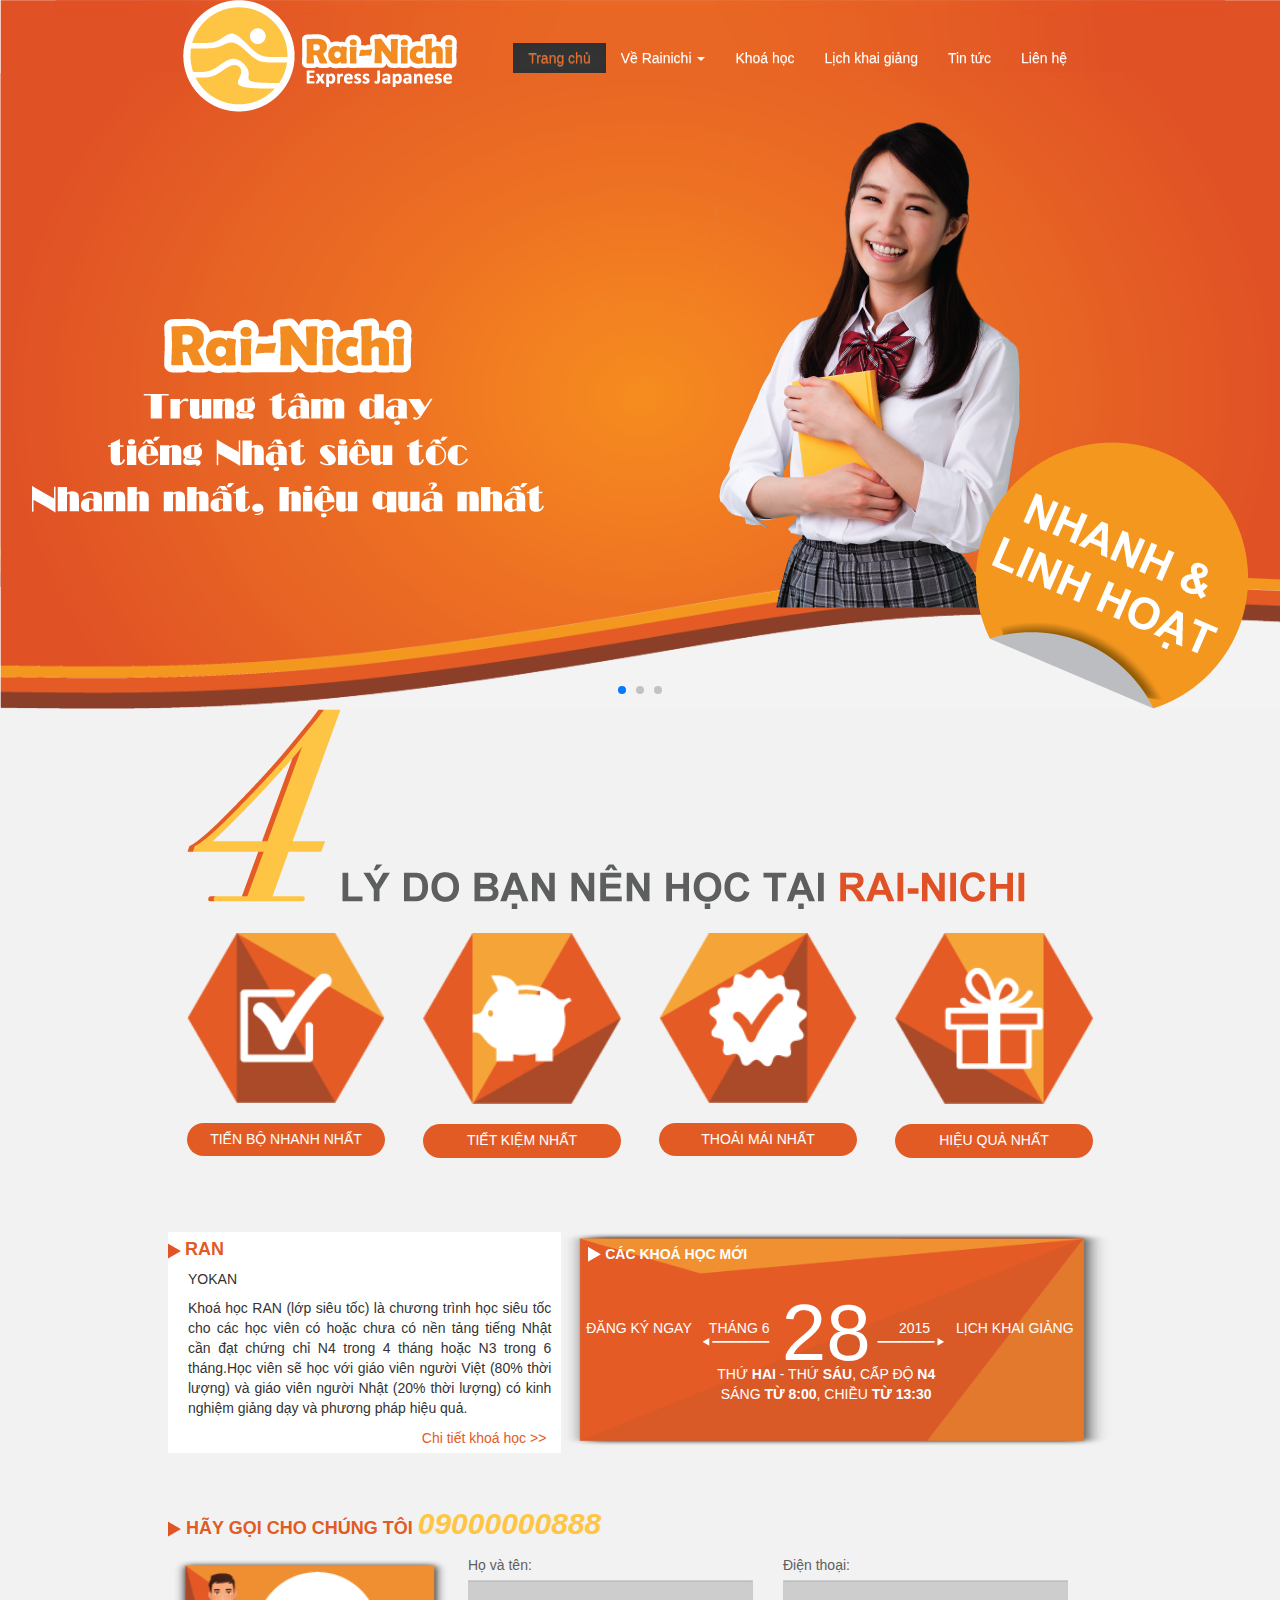
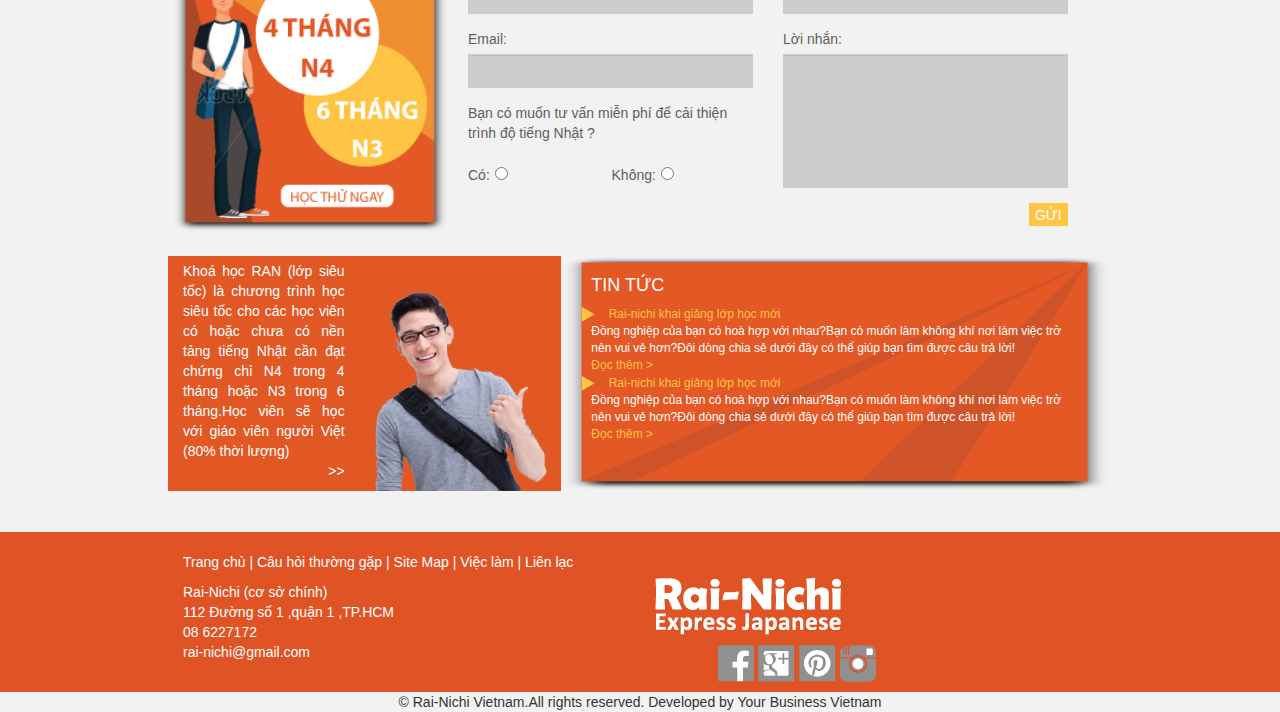
==== index.html @ b2fb8ae1 "Hoàn thiện dự án" ====
<!doctype html>
<!--[if lt IE 7]>
<html class="no-js lt-ie9 lt-ie8 lt-ie7" lang=""> <![endif]-->
<!--[if IE 7]>
<html class="no-js lt-ie9 lt-ie8" lang=""> <![endif]-->
<!--[if IE 8]>
<html class="no-js lt-ie9" lang=""> <![endif]-->
<!--[if gt IE 8]><!-->
<html class="no-js" lang=""> <!--<![endif]-->
<head>
    <meta charset="utf-8">
    <meta http-equiv="X-UA-Compatible" content="IE=edge,chrome=1">
    <title></title>
    <meta name="description" content="">
    <meta name="viewport" content="width=device-width, initial-scale=1">
    <link rel="apple-touch-icon" href="apple-touch-icon.png">

    <link rel="stylesheet" href="css/bootstrap.min.css">
    <link rel="stylesheet" href="css/bootstrap-theme.min.css">
    <link rel="stylesheet" href="css/swiper.min.css">
    <link rel="stylesheet" href="css/main.css">

    <script src="js/vendor/modernizr-2.8.3-respond-1.4.2.min.js"></script>
</head>
<body>
<!--[if lt IE 8]>
<p class="browserupgrade">You are using an <strong>outdated</strong> browser. Please <a href="http://browsehappy.com/">upgrade
    your browser</a> to improve your experience.</p>
<![endif]-->
<div class="container nav-container">
<nav class="navbar navbar-default">
    <div class="container-fluid">
        <!-- Brand and toggle get grouped for better mobile display -->
        <div class="navbar-header">
            <button type="button" class="navbar-toggle collapsed" data-toggle="collapse"
                    data-target="#bs-example-navbar-collapse-1" aria-expanded="false">
                <span class="sr-only">Toggle navigation</span>
                <span class="icon-bar"></span>
                <span class="icon-bar"></span>
                <span class="icon-bar"></span>
            </button>
            <a class="navbar-brand" href="#"><img class="img-responsive" src="img/logo.png"></a>
        </div>

        <!-- Collect the nav links, forms, and other content for toggling -->
        <div class="collapse navbar-collapse" id="bs-example-navbar-collapse-1">
            <ul class="nav navbar-nav navbar-right">
                <li class="active"><a href="#">Trang chủ <span class="sr-only">(current)</span></a></li>
                <li class="dropdown">
                    <a href="#" class="dropdown-toggle" data-toggle="dropdown" role="button" aria-haspopup="true"
                       aria-expanded="false">Về Rainichi <span class="caret"></span></a>
                    <ul class="dropdown-menu">
                        <li><a href="#">Câu chuyện về Rai-nichi</a></li>
                        <li><a href="#">Vì sao nên học tại Rai-nichi</a></li>
                        <li><a href="#">Sứ mệnh</a></li>
                        <li><a href="#">Giáo viên</a></li>
                        <li><a href="#">Nhận xét của học viên</a></li>
                    </ul>
                </li>
                <li><a href="#">Khoá học</a></li>
                <li><a href="#">Lịch khai giảng</a></li>
                <li><a href="#">Tin tức</a></li>
                <li><a href="#">Liên hệ</a></li>
            </ul>
        </div>
        <!-- /.navbar-collapse -->
    </div>
    <!-- /.container-fluid -->
</nav>
</div>
<!-- Main jumbotron for a primary marketing message or call to action -->
<div class="slides">
    <div class="slide-wrapper swiper-wrapper">
        <div class="swiper-slide">
            <img class="img-responsive" src="img/slide-01.png">
        </div>
        <div class="swiper-slide">
            <img class="img-responsive" src="img/slide-01.png">
        </div>
        <div class="swiper-slide">
            <img class="img-responsive" src="img/slide-01.png">
        </div>
    </div>
    <!-- Add Pagination -->
    <div class="swiper-pagination"></div>
</div>
<div id="background">
<div class="container">
    <!-- Example row of columns -->
    <div class="row reason">
        <img class="img-responsive" src="img/4-top.png">
    </div>

    <div class="row reason-list">
        <div class="col-xs-6 col-md-3 reason-item">
            <a href="#" class="thumbnail">
                <img class="img-responsive" src="img/4-1.png" data-holder-rendered="true" style="width: 100%; display: block;">

                <div class="caption">
                    <h5>TIẾN BỘ NHANH NHẤT</h5>
                </div>
            </a>
        </div>
        <div class="col-xs-6 col-md-3 reason-item">
            <a href="#" class="thumbnail">
                <img class="img-responsive" src="img/4-2.png" data-holder-rendered="true" style="width: 100%; display: block;">

                <div class="caption">
                    <h5>TIẾT KIỆM NHẤT</h5>
                </div>
            </a>
        </div>
        <div class="col-xs-6 col-md-3 reason-item">
            <a href="#" class="thumbnail">
                <img class="img-responsive" src="img/4-3.png" data-holder-rendered="true" style="width: 100%; display: block;">

                <div class="caption">
                    <h5>THOẢI MÁI NHẤT</h5>
                </div>
            </a>
        </div>
        <div class="col-xs-6 col-md-3 reason-item">
            <a href="#" class="thumbnail">
                <img class="img-responsive" src="img/4-4.png" data-holder-rendered="true" style="width: 100%; display: block;">

                <div class="caption">
                    <h5>HIỆU QUẢ NHẤT</h5>
                </div>
            </a>
        </div>
    </div>

    <div class="row introduce-area">
      <div class="col-md-5 introduce">
          <div>
              <div class="intro-head">
                  <img src="img/mui-ten-cam.png">
                  <span class="intro-head-title">RAN</span>
              </div>
              <div class="intro-body">
                  <h5>YOKAN</h5>
                  <p>Khoá học RAN (lớp siêu tốc) là chương trình học siêu tốc cho các học viên có hoặc chưa có nền tảng tiếng Nhật cần đạt chứng chỉ N4 trong 4 tháng hoặc N3 trong 6 tháng.Học viên sẽ học với giáo viên người Việt (80% thời lượng) và giáo viên người Nhật (20% thời lượng) có kinh nghiệm giảng dạy và phương pháp hiệu quả.</p>
              </div>
              <div class="intro-foot">
                  <a href="#" >Chi tiết khoá học >></a>
              </div>
          </div>
      </div>
      <div class="col-md-7 course">
          <div class="course-title">
              <img src="img/mui-ten.png">
              <span>CÁC KHOÁ HỌC MỚI</span>
          </div>
          <div class="day">
              <span>28</span>
              <div class="description">
                  Thứ <strong>hai</strong> - Thứ <strong>sáu</strong>, cấp độ <strong>N4</strong><br>
                  Sáng <strong>từ 8:00</strong>, chiều <strong>từ 13:30</strong>
              </div>
          </div>
          <div class="info-course clearfix">
              <div class="item-course big-item"><a href="#">Đăng ký ngay</a></div>
              <div class="item-course">
                  <a href="#"><span>Tháng 6</span></a>
                  <img class="img-responsive" src="img/left-arrow.png" alt="left">
              </div>
              <div class="item-course other-side big-item"><a href="#">Lịch khai giảng</a></div>
              <div class="item-course other-side">
                  <a href="#"><span>2015</span></a>
                  <img class="img-responsive" src="img/right-arrow.png" alt="right">
              </div>
          </div>
      </div>
    </div>

    <div class="row title">
        <div class="common-title">
            <img src="img/mui-ten-cam.png">
            <span class="intro-head-title">HÃY GỌI CHO CHÚNG TÔI</span>
            <span class="telephone-num">09000000888</span>
        </div>
    </div>

    <div class="row contact">
        <div class="col-xs-6 col-md-4 contact-item">
            <a href="#" class="thumbnail">
                <img class="img-responsive" src="img/hoc-thu.png" data-holder-rendered="true" style="width: 100%; display: block;">
            </a>
        </div>
        <form>
          <div class="col-xs-6 col-md-4 contact-item">
            <div class="form-group">
              <label for="exampleInputEmail1">Họ và tên:</label>
              <input type="text" class="form-control" id="exampleInputEmail1" >
            </div>
            <div class="form-group">
              <label for="exampleInputEmail1">Email:</label>
              <input type="text" class="form-control" id="exampleInputEmail1" >
            </div>
            <div class="form-group">
              <label for="exampleInputEmail1">Bạn có muốn tư vấn miễn phí để cải thiện trình độ tiếng Nhật ?</label>
              <label class="radio-label">
                <span>Có:</span><input type="radio" name="inlineRadioOptions" id="inlineRadio1" value="option1">
              </label>
              <label class="radio-label">
                <span>Không:</span><input type="radio" name="inlineRadioOptions" id="inlineRadio2" value="option2">
              </label>
            </div>
          </div>
          <div class="col-xs-6 col-md-4 contact-item">
              <div class="form-group">
                <label for="exampleInputEmail1">Điện thoại:</label>
                <input type="text" class="form-control" id="exampleInputEmail1" >
              </div>
              <div class="form-group">
                <label for="exampleInputEmail1">Lời nhắn:</label>
                <textarea class="form-control" cols="6" rows="6" id="exampleInputEmail1" > </textarea>
              </div>
              <div class="submit-btn">
                  <button type="button">GỬI</button>
              </div>
          </div>
      </form>
    </div>

    <div class="row introduce-2-area">
      <div class="col-md-5 introduce-2">
          <div class="col-md-6">
              <p>Khoá học RAN (lớp siêu tốc) là chương trình học siêu tốc cho các học viên có hoặc chưa có nền tảng tiếng Nhật cần đạt chứng chỉ N4 trong 4 tháng hoặc N3 trong 6 tháng.Học viên sẽ học với giáo viên người Việt (80% thời lượng)</p>
              <p style="text-align:right;">>></p>
          </div>

            <div class="col-md-6">
                <img src="img/the-man.png">
            </div>
      </div>
      <div class="col-md-7 information">
          <h5 class="information-head">TIN TỨC</h5>
          <div class="information-item">
              <div class="information-item-header">
                  <img src="img/mui-ten-vang.png">
                  <span>Rai-nichi khai giảng lớp học mới</span>
              </div>
              <div class="information-item-body">
                  <span>Đồng nghiệp của bạn có hoà hợp với nhau?Bạn có muốn làm không khí nơi làm việc trở nên vui vẻ hơn?Đôi dòng chia sẻ dưới đây có thể giúp bạn tìm được câu trả lời!</span>
              </div>
              <div class="information-item-footer">
                  <a><span>Đọc thêm ></span></a>
              </div>
          </div>
          <div class="information-item">
              <div class="information-item-header">
                  <img src="img/mui-ten-vang.png">
                  <span>Rai-nichi khai giảng lớp học mới</span>
              </div>
              <div class="information-item-body">
                  <span>Đồng nghiệp của bạn có hoà hợp với nhau?Bạn có muốn làm không khí nơi làm việc trở nên vui vẻ hơn?Đôi dòng chia sẻ dưới đây có thể giúp bạn tìm được câu trả lời!</span>
              </div>
              <div class="information-item-footer">
                  <a><span>Đọc thêm ></span></a>
              </div>
          </div>
      </div>
    </div>


    <hr>
</div>


    <footer>
      <div class="footer-area clearfix">
        <div class="container">
          <div class="row">
            <div class="col-md-6 link-map">
                <ul>
                    <li><a href="#">Trang chủ</a></li> |
                    <li><a href="#">Câu hỏi thường gặp</a></li> |
                    <li><a href="#">Site Map</a></li> |
                    <li><a href="#">Việc làm</a></li> |
                    <li><a href="#">Liên lạc</a></li>
                </ul>
                <p> Rai-Nichi (cơ sở chính)</p>
                  <p>112 Đường số 1 ,quận 1 ,TP.HCM</p>
                    <p>08 6227172</p>
                      <p>rai-nichi@gmail.com</p>
            </div>

              <div class="col-md-6 logo">
                  <img class="img-responsive" src="img/footer-logo.png">
                  <ul>
                    <li><a href="#"><img src="img/sns-1.png"></a></li>
                    <li><a href="#"><img src="img/sns-2.png"></a></li>
                    <li><a href="#"><img src="img/sns-3.png"></a></li>
                    <li><a href="#"><img src="img/sns-4.png"></a></li>
                </ul>
              </div>
          </div>
      </div>
    </div>
        <p class="copyright">&copy; Rai-Nichi Vietnam.All rights reserved. Developed by Your Business Vietnam</p>
    </footer>
</div>
<!-- /container -->
<script src="//ajax.googleapis.com/ajax/libs/jquery/1.11.2/jquery.min.js"></script>
<script>window.jQuery || document.write('<script src="js/vendor/jquery-1.11.2.min.js"><\/script>')</script>

<script src="js/vendor/bootstrap.min.js"></script>
<script src="js/vendor/swiper.jquery.min.js"></script>

<script src="js/main.js"></script>
</body>
</html>
---- css/main.css ----
/* ==========================================================================
   Author's custom styles
   ========================================================================== */

body {
    background: url('../img/bg.png') no-repeat;
    padding-top: 0;
    min-height: 800px;
    background-size: 100%;
}

body .navbar {
    width: 100%;
    margin: 0 auto;
    margin-top: 0;
    background: none;
    height: 55px;
}

#background {
    background-color: #f2f2f2;
}

.navbar-nav > li > a {
    padding-top: 5px;
    padding-bottom: 5px;
    color: #ffffff;
}

.navbar-nav > li > a:hover {
    background-color: #353434;
}

.navbar-nav > li > a:active, .navbar-nav > li > a:focus {
    color: #e76624 !important;;
    background-color: #353434 !important;
}

/*.navbar-brand>img {
    width: 60%;
    margin-left: 35%;
}*/
.navbar > .container-fluid .navbar-brand {
    padding: 0;
}

.navbar-nav {
    margin-top: 5%;
}

.slide {
    margin-bottom: 60px;
    margin-top: -30px;
}

.slide img {
    width: 76%;
    margin-left: 12%;
}

.navbar-nav > li > .dropdown-menu {
    background-color: #353434;
}

.navbar-nav > li > .dropdown-menu li a {
    color: #ea6c24;
}

.navbar-nav > li > .dropdown-menu li a:hover, .navbar-nav > li > .dropdown-menu li a:focus {
    color: #f1f0f0 !important;
    background: #353434 !important;
}

.container {
    padding-left: 10%;
    padding-right: 10%;
}

.container .row.reason {
    margin-bottom: 20px;
}

.container .row.reason img {
    /*width: 96%;*/
    margin-left: 2%;
}

.container .row.reason-list, .row.introduce-area {
    margin-bottom: 50px;
}

.container .row.introduce-2-area .information {
    padding-left: 20px;
    padding-right: 30px;
    font-size: 12px;
}

.container .row.introduce-2-area .information h5 {
    padding-left: 10px;
    color: #ffffff;
    font-size: 18px;
    padding-top: 10px;
}

.container .row.introduce-2-area .information .information-item-header span {
    color: #ffc543;
    padding-left: 10px;
}

.container .row.introduce-2-area .information .information-item-body {
    padding-left: 10px;
}

.container .row.introduce-2-area .information .information-item-footer {
    padding-left: 10px;
}

.container .row.introduce-2-area .information .information-item-body span {
    color: #ffffff;
}

.container .row.introduce-2-area .information .information-item-footer span {
    color: #ffc543;
}

.container .row.reason-list .reason-item a {
    background-color: transparent;
    border: none;
    box-shadow: none;
}

.container .row.reason-list .reason-item a .caption {
    background-color: #e25b25;
    color: #ffffff;
    -webkit-border-radius: 120px;
    -moz-border-radius: 120px;
    border-radius: 120px;
    margin-top: 20px;
    /*padding: 7px;*/
    text-align: center;
}

.container .row.reason-list .reason-item a .caption h5 {
    margin: 0;
}

.container .row .introduce {
    background-color: #ffffff;
    padding: 5px 10px 5px 0;
}

.container .row .introduce-2 {
    background-color: #e15825;
    padding: 5px 10px 0 0;
    color: #ffffff;
    padding-top: 5px;
}

.container .row .introduce-2 img {
    padding-top: 31px;
}

.container .row .introduce-2 p:first-child {
    text-align: justify;
    margin-bottom: 0;
}

.container .row .introduce .intro-head {
    color: #e25b25;
    font-weight: bold;
}

.container .row .introduce .intro-head .intro-head-title {
    padding-top: 2px;
    font-size: 18px;
}

.container .row .introduce .intro-body {
    text-align: justify;
    padding-left: 20px;
}

.container .row .introduce .intro-foot {
    text-align: right;
    padding-right: 5px;
}

.container .row .introduce .intro-foot a {
    color: #e25b25;
}

.container .row .course {
    background: url('../img/new-course-bg.png');
    background-size: 100% 100%;
    min-height: 215px;
    position: relative;
}

.container .row .course .course-title {
    padding: 12px;
    color: #ffffff;
    font-weight: bold;
}

.container .row .information {
    background: url('../img/info-bg.png') no-repeat;
    background-size: 100% 100%;
    min-height: 235px;
    position: relative;
}

.container .row .course .day {
    font-size: 80px;
    position: relative;
    margin: 0 auto;
    left: 48%;
    /* top: 70%; */
    color: #ffffff;
    transform: translate(-50%, 0%);
    text-align: center;
    /* margin-bottom: 20px; */
}

.container .row .course .day .description {
    font-size: 14px;
    text-transform: uppercase;
    position: absolute;
    bottom: -12%;
    text-align: center;
    width: 100%;
}

.container .row .course .info-course {
    font-size: 14px;
    text-transform: uppercase;
    color: #fff;
    /* padding: 0 15px; */
    position: absolute;
    top: 40%;
    width: 91%;
}

.container .row .course .info-course a {
    color: #fff;
    font-size: 14px;
}

.container .row .course .info-course .item-course {
    display: block;
    float: left;
    width: 15%;
    text-align: center;
}

.container .row .course .info-course .item-course.other-side {
    float: right;
}

.container .row .course .info-course .item-course.big-item {
    width: 25%;
}

.container .row .course .info-course .item-course img {
    vertical-align: top;
}

.container .row .common-title {
    color: #e25b25;
    font-weight: bold;
    margin-bottom: 10px;
    font-size: 18px;
}

.container .row .common-title .telephone-num {
    font-size: 30px;
    color: #ffc543;
    font-style: italic;
}

.container .row.title {
    margin-top: 20px;
}

.container .row.contact .contact-item a {
    background-color: transparent;
    border: none;
    box-shadow: none;
}

.container .row.contact .contact-item:first-child {
    padding-left: 0;
    width: 300px;
}

.container .row.contact .contact-item label {
    color: #5e5e5e;
    font-weight: normal;
}

.container .row.contact .contact-item textarea {
    resize: none;
}

.container .row.contact .contact-item textarea, input[type="text"] {
    background-color: #cecdcd;
    border-radius: 0;
}

.container .row.contact .contact-item .radio-label {
    width: 49%;
    margin-top: 15px;
    text-align: justify;
}

.container .row.contact .contact-item .radio-label input[type="radio"] {
    margin-left: 5px;
}

.container .row.contact .contact-item .submit-btn button {
    background-color: #ffc543;
    color: #ffffff;
    border: none;
    height: 23px;
}

.container .row.contact .contact-item .submit-btn {
    text-align: right;
}

footer .container .row .logo {
    text-align: right;
    padding-top: 45px;
}

footer .container .row .logo ul {
    list-style: none;
    padding-left: 0;
    width: 50%;
    float: left;
    margin-top: 10px;
}

footer .container .row .logo ul li {
    display: inline-block;
}

footer .container .row .link-map {
    padding-top: 20px;
    color: #ffffff;
}

footer .container .row .link-map ul {
    list-style: none;
    padding-left: 0;
}

footer .container .row .link-map ul li {
    display: inline-block;
}

footer .container .row .link-map ul li a {
    color: #ffffff;
}

footer .container .row .link-map p {
    margin: 0;
}

footer .copyright {
    text-align: center;
    margin-bottom: 0;
}

footer .footer-area {
    background-color: #df5325;
    /*height: 150px;*/
}

/*nav bar*/
body .navbar.navbar-default {
    border: none;
    box-shadow: none;
    border-radius: 0;
    z-index: 100000;
}

.navbar-default .navbar-toggle .icon-bar {
    background-color: #fff;
}

.navbar-default .navbar-nav > .open > a, .navbar-default .navbar-nav > .active > a, .navbar-default .navbar-nav > li > a:hover {
    background: #343333;
    color: #E96C24;
}

.navbar-default .navbar-nav>li>a {
    color: #fff;
}

.navbar-nav > li > .dropdown-menu li a:hover, .navbar-nav > li > .dropdown-menu li a:focus {

}

.nav-container {
    background: url("../img/bg3.png") no-repeat;
    background-size: 100% 100%;
}

/*Slider*/
.slides {
    width: 100%;
    height: 100%;
    background: url("../img/bg2.png") no-repeat;
    background-size: 100% 100%;
    position: relative;
}
.swiper-slide {
    text-align: center;
    font-size: 18px;
    background: transparent;

    /* Center slide text vertically */
    display: -webkit-box;
    display: -ms-flexbox;
    display: -webkit-flex;
    display: flex;
    -webkit-box-pack: center;
    -ms-flex-pack: center;
    -webkit-justify-content: center;
    justify-content: center;
    -webkit-box-align: center;
    -ms-flex-align: center;
    -webkit-align-items: center;
    align-items: center;
}

@media (max-width: 768px) {
    .container .row .course .info-course a {
        font-size: 2vw;
    }

    .container .row .course .day {
        font-size: 13vw;
        transform: translate(-50%, -20%);
    }

    .container .row .course .day .description {
        font-size: 2vw;
    }

    .container .row .course {
        min-height: inherit;
        height: auto;
    }

    .container .row.contact .contact-item {
        width: 100% !important;
    }

    .container .row.contact .contact-item:first-child {
        padding-left: 15px;
        padding-right: 15px;
    }

    .container .row.introduce-2-area .information {
        padding-top: 2px;
        padding-bottom: 20px;
    }

    /*Footer*/
    footer .container .row .logo ul {
        float: none;
        display: block;
        width: 100%;
        text-align: center;
    }

    footer .container .row .logo img {
        text-align: center;
        margin: 0 auto;
    }

    /*Header*/
    .navbar-brand>img {
        width: 34vw;
    }

    .navbar-default .navbar-nav>li>a {
        background: #343333;
    }

    .navbar-default .navbar-nav .open .dropdown-menu>li>a {
        color: #fff;
        background: #8d8c8c;
    }

}
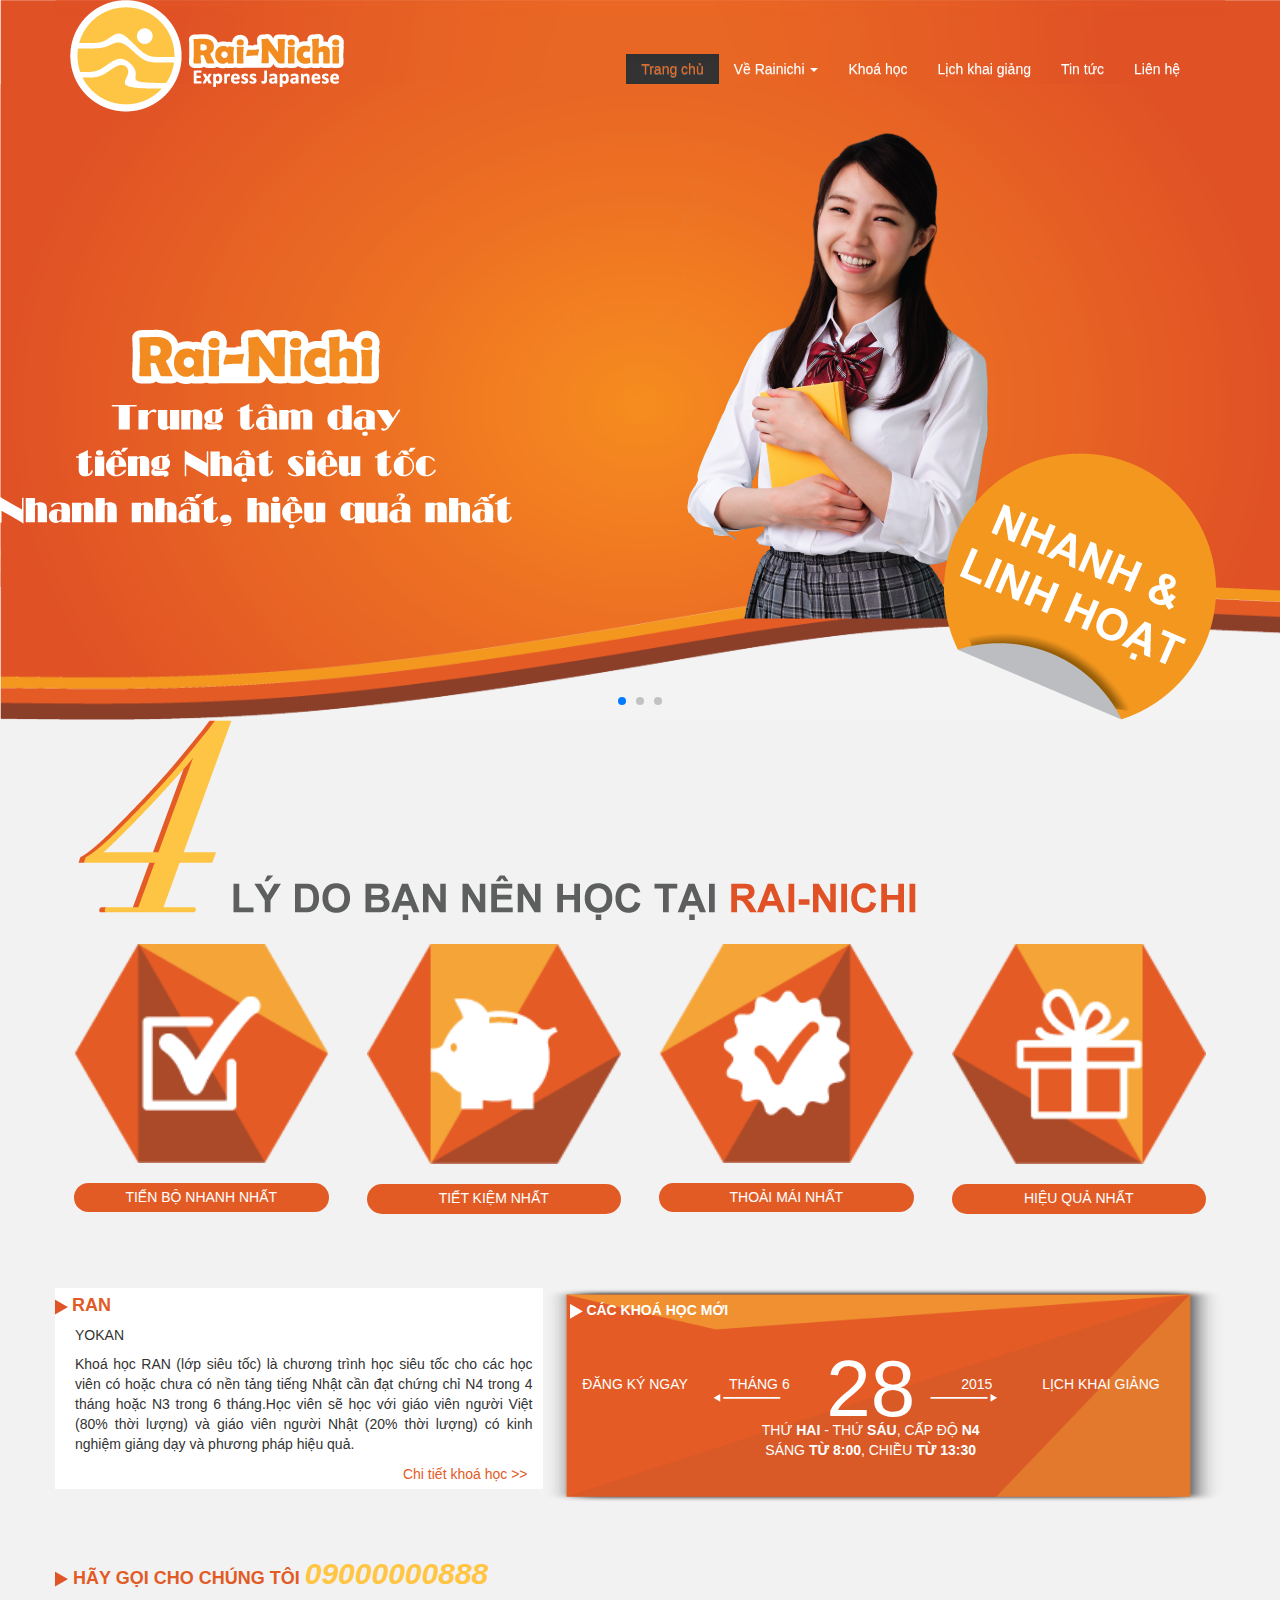
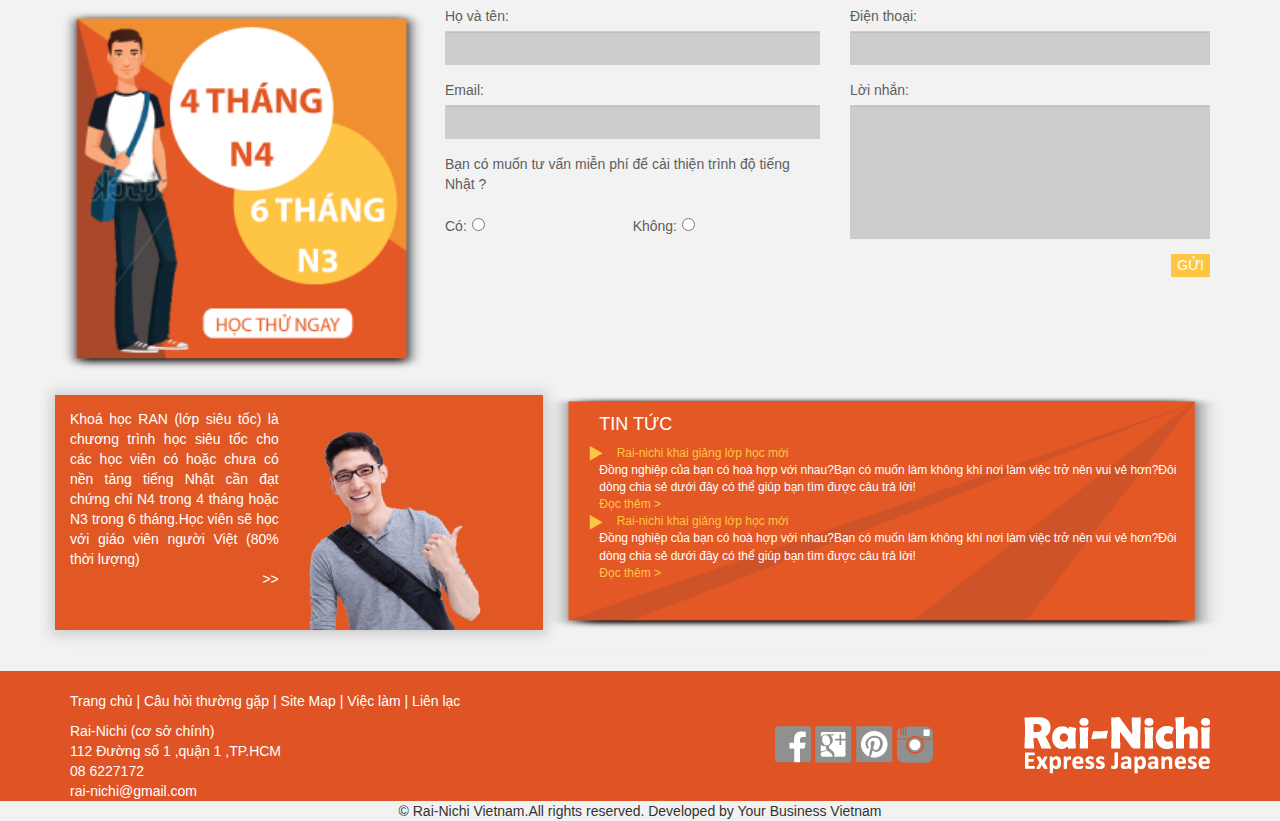
==== commit 73b6ffb6: "Chỉnh sửa 1 chút CSS để hoàn thiện hơn" ====
--- a/index.html
+++ b/index.html
@@ -225,7 +225,7 @@
 
     <div class="row introduce-2-area">
       <div class="col-md-5 introduce-2">
-          <div class="col-md-6">
+          <div class="col-md-6 introduce-content">
               <p>Khoá học RAN (lớp siêu tốc) là chương trình học siêu tốc cho các học viên có hoặc chưa có nền tảng tiếng Nhật cần đạt chứng chỉ N4 trong 4 tháng hoặc N3 trong 6 tháng.Học viên sẽ học với giáo viên người Việt (80% thời lượng)</p>
               <p style="text-align:right;">>></p>
           </div>
--- a/css/main.css
+++ b/css/main.css
@@ -72,8 +72,8 @@
 }
 
 .container {
-    padding-left: 10%;
-    padding-right: 10%;
+    /*padding-left: 10%;
+    padding-right: 10%;*/
 }
 
 .container .row.reason {
@@ -90,8 +90,7 @@
 }
 
 .container .row.introduce-2-area .information {
-    padding-left: 20px;
-    padding-right: 30px;
+    padding: 0 4%;
     font-size: 12px;
 }
 
@@ -136,7 +135,7 @@
     -moz-border-radius: 120px;
     border-radius: 120px;
     margin-top: 20px;
-    /*padding: 7px;*/
+    padding: 7px 0;
     text-align: center;
 }
 
@@ -154,6 +153,13 @@
     padding: 5px 10px 0 0;
     color: #ffffff;
     padding-top: 5px;
+    /* Webkit (Safari/Chrome) */ -webkit-box-shadow: 0px 1px 12px 4px #CCCCCC;
+    /* Mozilla Firefox */ -moz-box-shadow: 0px 1px 12px 4px #CCCCCC;
+    /* Proposed W3C Markup */ box-shadow: 0px 1px 12px 4px #CCCCCC;
+}
+
+.container .row .introduce-2 .introduce-content {
+    margin: 2% 0;
 }
 
 .container .row .introduce-2 img {
@@ -289,7 +295,7 @@
 
 .container .row.contact .contact-item:first-child {
     padding-left: 0;
-    width: 300px;
+    /*width: 300px;*/
 }
 
 .container .row.contact .contact-item label {
@@ -330,6 +336,10 @@
 footer .container .row .logo {
     text-align: right;
     padding-top: 45px;
+}
+
+footer .container .row .logo img{
+    display: inline-block;
 }
 
 footer .container .row .logo ul {
@@ -418,20 +428,6 @@
     text-align: center;
     font-size: 18px;
     background: transparent;
-
-    /* Center slide text vertically */
-    display: -webkit-box;
-    display: -ms-flexbox;
-    display: -webkit-flex;
-    display: flex;
-    -webkit-box-pack: center;
-    -ms-flex-pack: center;
-    -webkit-justify-content: center;
-    justify-content: center;
-    -webkit-box-align: center;
-    -ms-flex-align: center;
-    -webkit-align-items: center;
-    align-items: center;
 }
 
 @media (max-width: 768px) {
@@ -465,6 +461,11 @@
     .container .row.introduce-2-area .information {
         padding-top: 2px;
         padding-bottom: 20px;
+        margin-top: 30px;
+    }
+
+    .container .row.reason {
+        padding: 0 5%;
     }
 
     /*Footer*/
@@ -494,4 +495,19 @@
         background: #8d8c8c;
     }
 
-}
+    footer .container .row .logo ul {
+        width: 100%;
+        float: none;
+        display: block;
+    }
+    footer .container .row .logo {
+        margin-bottom: 45px;
+        text-align: center;
+    }
+}
+
+@media(max-width: 480px) {
+    .container .row.reason-list .reason-item a .caption h5 {
+        font-size: 11px;
+    }
+}
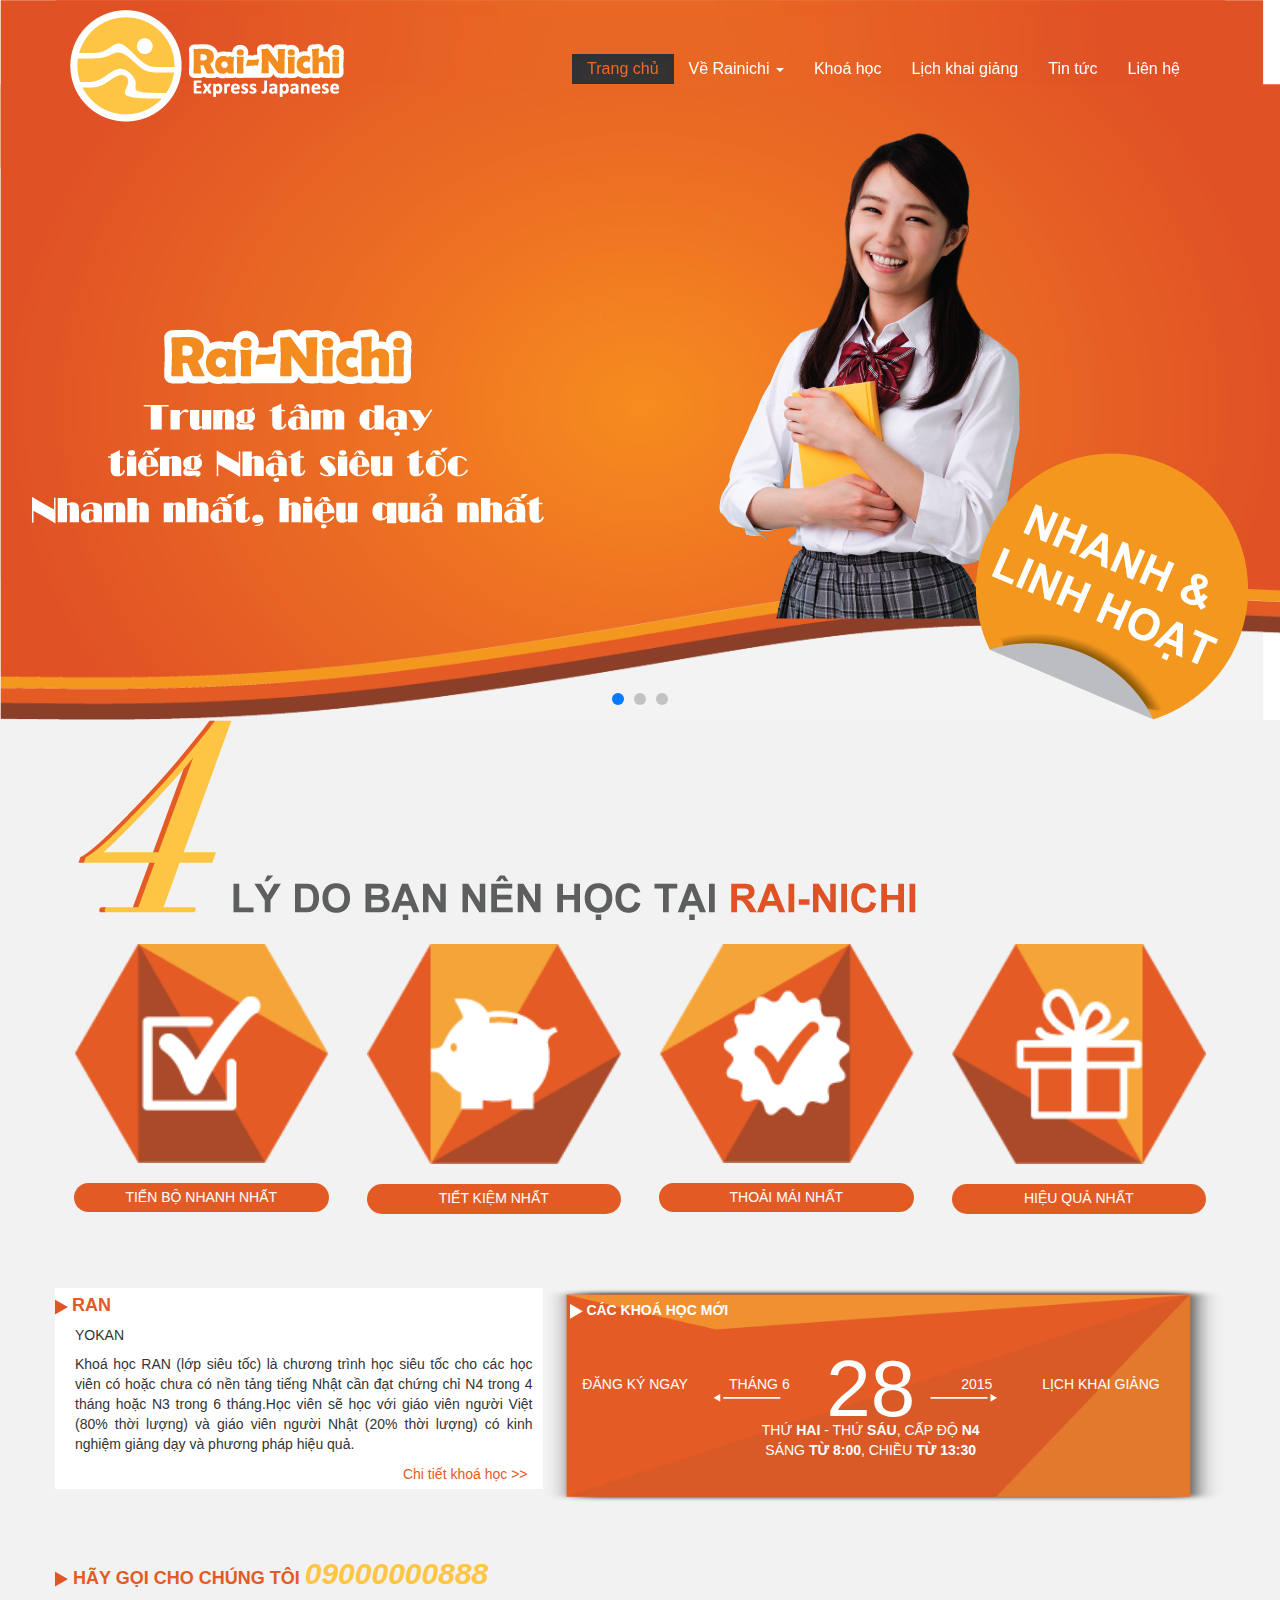
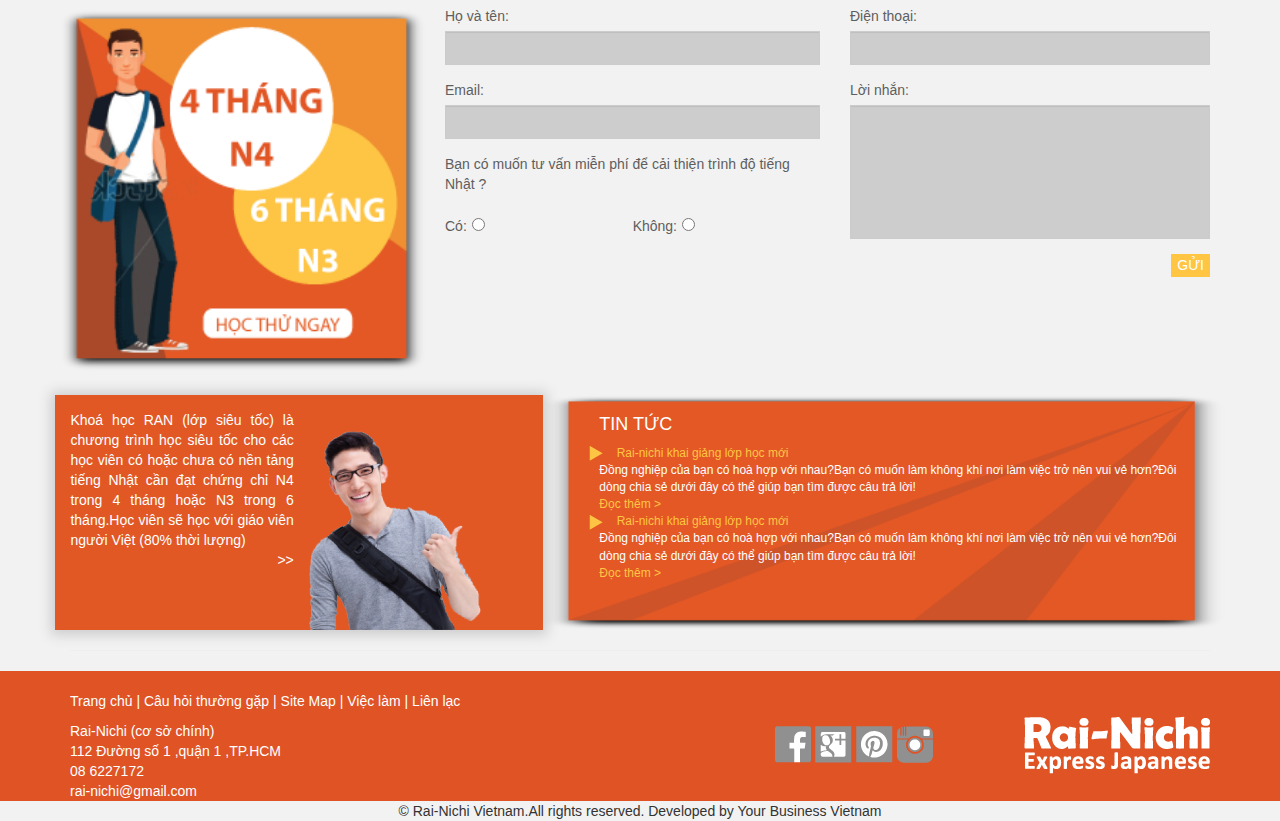
==== commit f0337be1: "Fix some bug" ====
--- a/index.html
+++ b/index.html
@@ -28,45 +28,45 @@
     your browser</a> to improve your experience.</p>
 <![endif]-->
 <div class="container nav-container">
-<nav class="navbar navbar-default">
-    <div class="container-fluid">
-        <!-- Brand and toggle get grouped for better mobile display -->
-        <div class="navbar-header">
-            <button type="button" class="navbar-toggle collapsed" data-toggle="collapse"
-                    data-target="#bs-example-navbar-collapse-1" aria-expanded="false">
-                <span class="sr-only">Toggle navigation</span>
-                <span class="icon-bar"></span>
-                <span class="icon-bar"></span>
-                <span class="icon-bar"></span>
-            </button>
-            <a class="navbar-brand" href="#"><img class="img-responsive" src="img/logo.png"></a>
-        </div>
-
-        <!-- Collect the nav links, forms, and other content for toggling -->
-        <div class="collapse navbar-collapse" id="bs-example-navbar-collapse-1">
-            <ul class="nav navbar-nav navbar-right">
-                <li class="active"><a href="#">Trang chủ <span class="sr-only">(current)</span></a></li>
-                <li class="dropdown">
-                    <a href="#" class="dropdown-toggle" data-toggle="dropdown" role="button" aria-haspopup="true"
-                       aria-expanded="false">Về Rainichi <span class="caret"></span></a>
-                    <ul class="dropdown-menu">
-                        <li><a href="#">Câu chuyện về Rai-nichi</a></li>
-                        <li><a href="#">Vì sao nên học tại Rai-nichi</a></li>
-                        <li><a href="#">Sứ mệnh</a></li>
-                        <li><a href="#">Giáo viên</a></li>
-                        <li><a href="#">Nhận xét của học viên</a></li>
-                    </ul>
-                </li>
-                <li><a href="#">Khoá học</a></li>
-                <li><a href="#">Lịch khai giảng</a></li>
-                <li><a href="#">Tin tức</a></li>
-                <li><a href="#">Liên hệ</a></li>
-            </ul>
-        </div>
-        <!-- /.navbar-collapse -->
-    </div>
-    <!-- /.container-fluid -->
-</nav>
+    <nav class="navbar navbar-default">
+        <div class="container-fluid">
+            <!-- Brand and toggle get grouped for better mobile display -->
+            <div class="navbar-header">
+                <button type="button" class="navbar-toggle collapsed" data-toggle="collapse"
+                        data-target="#bs-example-navbar-collapse-1" aria-expanded="false">
+                    <span class="sr-only">Toggle navigation</span>
+                    <span class="icon-bar"></span>
+                    <span class="icon-bar"></span>
+                    <span class="icon-bar"></span>
+                </button>
+                <a class="navbar-brand" href="#"><img class="img-responsive" src="img/logo.png"></a>
+            </div>
+
+            <!-- Collect the nav links, forms, and other content for toggling -->
+            <div class="collapse navbar-collapse" id="bs-example-navbar-collapse-1">
+                <ul class="nav navbar-nav navbar-right">
+                    <li class="active"><a href="#">Trang chủ <span class="sr-only">(current)</span></a></li>
+                    <li class="dropdown">
+                        <a href="#" class="dropdown-toggle" data-toggle="dropdown" role="button" aria-haspopup="true"
+                           aria-expanded="false">Về Rainichi <span class="caret"></span></a>
+                        <ul class="dropdown-menu">
+                            <li><a href="#">Câu chuyện về Rai-nichi</a></li>
+                            <li><a href="#">Vì sao nên học tại Rai-nichi</a></li>
+                            <li><a href="#">Sứ mệnh</a></li>
+                            <li><a href="#">Giáo viên</a></li>
+                            <li><a href="#">Nhận xét của học viên</a></li>
+                        </ul>
+                    </li>
+                    <li><a href="#">Khoá học</a></li>
+                    <li><a href="#">Lịch khai giảng</a></li>
+                    <li><a href="#">Tin tức</a></li>
+                    <li><a href="#">Liên hệ</a></li>
+                </ul>
+            </div>
+            <!-- /.navbar-collapse -->
+        </div>
+        <!-- /.container-fluid -->
+    </nav>
 </div>
 <!-- Main jumbotron for a primary marketing message or call to action -->
 <div class="slides">
@@ -85,219 +85,245 @@
     <div class="swiper-pagination"></div>
 </div>
 <div id="background">
-<div class="container">
-    <!-- Example row of columns -->
-    <div class="row reason">
-        <img class="img-responsive" src="img/4-top.png">
+    <div class="container">
+        <!-- Example row of columns -->
+        <div class="row reason">
+            <img class="img-responsive" src="img/4-top.png">
+        </div>
+
+        <div class="row reason-list">
+            <div class="col-xs-6 col-sm-3 reason-item">
+                <a href="#" class="thumbnail">
+                    <img class="img-responsive" src="img/4-1.png" data-holder-rendered="true"
+                         style="width: 100%; display: block;">
+
+                    <div class="caption">
+                        <h5>TIẾN BỘ NHANH NHẤT</h5>
+                    </div>
+                </a>
+            </div>
+            <div class="col-xs-6 col-sm-3 reason-item">
+                <a href="#" class="thumbnail">
+                    <img class="img-responsive" src="img/4-2.png" data-holder-rendered="true"
+                         style="width: 100%; display: block;">
+
+                    <div class="caption">
+                        <h5>TIẾT KIỆM NHẤT</h5>
+                    </div>
+                </a>
+            </div>
+            <div class="col-xs-6 col-sm-3 reason-item">
+                <a href="#" class="thumbnail">
+                    <img class="img-responsive" src="img/4-3.png" data-holder-rendered="true"
+                         style="width: 100%; display: block;">
+
+                    <div class="caption">
+                        <h5>THOẢI MÁI NHẤT</h5>
+                    </div>
+                </a>
+            </div>
+            <div class="col-xs-6 col-sm-3 reason-item">
+                <a href="#" class="thumbnail">
+                    <img class="img-responsive" src="img/4-4.png" data-holder-rendered="true"
+                         style="width: 100%; display: block;">
+
+                    <div class="caption">
+                        <h5>HIỆU QUẢ NHẤT</h5>
+                    </div>
+                </a>
+            </div>
+        </div>
+
+        <div class="row introduce-area">
+            <div class="col-md-5 introduce">
+                <div>
+                    <div class="intro-head">
+                        <img src="img/mui-ten-cam.png">
+                        <span class="intro-head-title">RAN</span>
+                    </div>
+                    <div class="intro-body">
+                        <h5>YOKAN</h5>
+
+                        <p>Khoá học RAN (lớp siêu tốc) là chương trình học siêu tốc cho các học viên có hoặc chưa có nền
+                            tảng tiếng Nhật cần đạt chứng chỉ N4 trong 4 tháng hoặc N3 trong 6 tháng.Học viên sẽ học với
+                            giáo viên người Việt (80% thời lượng) và giáo viên người Nhật (20% thời lượng) có kinh
+                            nghiệm giảng dạy và phương pháp hiệu quả.</p>
+                    </div>
+                    <div class="intro-foot">
+                        <a href="#">Chi tiết khoá học >></a>
+                    </div>
+                </div>
+            </div>
+            <div class="col-md-7 course">
+                <div class="course-title">
+                    <img src="img/mui-ten.png">
+                    <span>CÁC KHOÁ HỌC MỚI</span>
+                </div>
+                <div class="day">
+                    <span>28</span>
+
+                    <div class="description">
+                        Thứ <strong>hai</strong> - Thứ <strong>sáu</strong>, cấp độ <strong>N4</strong><br>
+                        Sáng <strong>từ 8:00</strong>, chiều <strong>từ 13:30</strong>
+                    </div>
+                </div>
+                <div class="info-course clearfix">
+                    <div class="item-course big-item"><a href="#">Đăng ký ngay</a></div>
+                    <div class="item-course">
+                        <a href="#"><span>Tháng 6</span></a>
+                        <img class="img-responsive" src="img/left-arrow.png" alt="left">
+                    </div>
+                    <div class="item-course other-side big-item"><a href="#">Lịch khai giảng</a></div>
+                    <div class="item-course other-side">
+                        <a href="#"><span>2015</span></a>
+                        <img class="img-responsive" src="img/right-arrow.png" alt="right">
+                    </div>
+                </div>
+            </div>
+        </div>
+
+        <div class="row title">
+            <div class="common-title">
+                <img src="img/mui-ten-cam.png">
+                <span class="intro-head-title">HÃY GỌI CHO CHÚNG TÔI</span>
+                <span class="telephone-num">09000000888</span>
+            </div>
+        </div>
+
+        <div class="row contact">
+            <div class="col-xs-6 col-md-4 contact-item">
+                <a href="#" class="thumbnail">
+                    <img class="img-responsive" src="img/hoc-thu.png" data-holder-rendered="true"
+                         style="width: 100%; display: block;">
+                </a>
+            </div>
+            <form>
+                <div class="col-xs-6 col-md-4 contact-item">
+                    <div class="form-group">
+                        <label for="exampleInputEmail1">Họ và tên:</label>
+                        <input type="text" class="form-control" id="exampleInputEmail1">
+                    </div>
+                    <div class="form-group">
+                        <label for="exampleInputEmail1">Email:</label>
+                        <input type="text" class="form-control" id="exampleInputEmail1">
+                    </div>
+                    <div class="form-group">
+                        <label for="exampleInputEmail1">Bạn có muốn tư vấn miễn phí để cải thiện trình độ tiếng Nhật
+                            ?</label>
+                        <label class="radio-label">
+                            <span>Có:</span><input type="radio" name="inlineRadioOptions" id="inlineRadio1"
+                                                   value="option1">
+                        </label>
+                        <label class="radio-label">
+                            <span>Không:</span><input type="radio" name="inlineRadioOptions" id="inlineRadio2"
+                                                      value="option2">
+                        </label>
+                    </div>
+                </div>
+                <div class="col-xs-6 col-md-4 contact-item">
+                    <div class="form-group">
+                        <label for="exampleInputEmail1">Điện thoại:</label>
+                        <input type="text" class="form-control" id="exampleInputEmail1">
+                    </div>
+                    <div class="form-group">
+                        <label for="exampleInputEmail1">Lời nhắn:</label>
+                        <textarea class="form-control" cols="6" rows="6" id="exampleInputEmail1"> </textarea>
+                    </div>
+                    <div class="submit-btn">
+                        <button type="button">GỬI</button>
+                    </div>
+                </div>
+            </form>
+        </div>
+
+        <div class="row introduce-2-area">
+            <div class="col-md-5 introduce-2">
+                <div class="row">
+                    <div class="col-sm-6 introduce-content">
+                        <p>Khoá học RAN (lớp siêu tốc) là chương trình học siêu tốc cho các học viên có hoặc chưa có nền
+                            tảng tiếng Nhật cần đạt chứng chỉ N4 trong 4 tháng hoặc N3 trong 6 tháng.Học viên sẽ học với
+                            giáo viên người Việt (80% thời lượng)</p>
+
+                        <p style="text-align:right;">>></p>
+                    </div>
+
+                    <div class="col-sm-6">
+                        <img src="img/the-man.png">
+                    </div>
+                </div>
+            </div>
+            <div class="col-md-7 information">
+                <h5 class="information-head">TIN TỨC</h5>
+
+                <div class="information-item">
+                    <div class="information-item-header">
+                        <img src="img/mui-ten-vang.png">
+                        <span>Rai-nichi khai giảng lớp học mới</span>
+                    </div>
+                    <div class="information-item-body">
+                        <span>Đồng nghiệp của bạn có hoà hợp với nhau?Bạn có muốn làm không khí nơi làm việc trở nên vui vẻ hơn?Đôi dòng chia sẻ dưới đây có thể giúp bạn tìm được câu trả lời!</span>
+                    </div>
+                    <div class="information-item-footer">
+                        <a><span>Đọc thêm ></span></a>
+                    </div>
+                </div>
+                <div class="information-item">
+                    <div class="information-item-header">
+                        <img src="img/mui-ten-vang.png">
+                        <span>Rai-nichi khai giảng lớp học mới</span>
+                    </div>
+                    <div class="information-item-body">
+                        <span>Đồng nghiệp của bạn có hoà hợp với nhau?Bạn có muốn làm không khí nơi làm việc trở nên vui vẻ hơn?Đôi dòng chia sẻ dưới đây có thể giúp bạn tìm được câu trả lời!</span>
+                    </div>
+                    <div class="information-item-footer">
+                        <a><span>Đọc thêm ></span></a>
+                    </div>
+                </div>
+            </div>
+        </div>
+
+
+        <hr>
     </div>
 
-    <div class="row reason-list">
-        <div class="col-xs-6 col-md-3 reason-item">
-            <a href="#" class="thumbnail">
-                <img class="img-responsive" src="img/4-1.png" data-holder-rendered="true" style="width: 100%; display: block;">
-
-                <div class="caption">
-                    <h5>TIẾN BỘ NHANH NHẤT</h5>
-                </div>
-            </a>
-        </div>
-        <div class="col-xs-6 col-md-3 reason-item">
-            <a href="#" class="thumbnail">
-                <img class="img-responsive" src="img/4-2.png" data-holder-rendered="true" style="width: 100%; display: block;">
-
-                <div class="caption">
-                    <h5>TIẾT KIỆM NHẤT</h5>
-                </div>
-            </a>
-        </div>
-        <div class="col-xs-6 col-md-3 reason-item">
-            <a href="#" class="thumbnail">
-                <img class="img-responsive" src="img/4-3.png" data-holder-rendered="true" style="width: 100%; display: block;">
-
-                <div class="caption">
-                    <h5>THOẢI MÁI NHẤT</h5>
-                </div>
-            </a>
-        </div>
-        <div class="col-xs-6 col-md-3 reason-item">
-            <a href="#" class="thumbnail">
-                <img class="img-responsive" src="img/4-4.png" data-holder-rendered="true" style="width: 100%; display: block;">
-
-                <div class="caption">
-                    <h5>HIỆU QUẢ NHẤT</h5>
-                </div>
-            </a>
-        </div>
-    </div>
-
-    <div class="row introduce-area">
-      <div class="col-md-5 introduce">
-          <div>
-              <div class="intro-head">
-                  <img src="img/mui-ten-cam.png">
-                  <span class="intro-head-title">RAN</span>
-              </div>
-              <div class="intro-body">
-                  <h5>YOKAN</h5>
-                  <p>Khoá học RAN (lớp siêu tốc) là chương trình học siêu tốc cho các học viên có hoặc chưa có nền tảng tiếng Nhật cần đạt chứng chỉ N4 trong 4 tháng hoặc N3 trong 6 tháng.Học viên sẽ học với giáo viên người Việt (80% thời lượng) và giáo viên người Nhật (20% thời lượng) có kinh nghiệm giảng dạy và phương pháp hiệu quả.</p>
-              </div>
-              <div class="intro-foot">
-                  <a href="#" >Chi tiết khoá học >></a>
-              </div>
-          </div>
-      </div>
-      <div class="col-md-7 course">
-          <div class="course-title">
-              <img src="img/mui-ten.png">
-              <span>CÁC KHOÁ HỌC MỚI</span>
-          </div>
-          <div class="day">
-              <span>28</span>
-              <div class="description">
-                  Thứ <strong>hai</strong> - Thứ <strong>sáu</strong>, cấp độ <strong>N4</strong><br>
-                  Sáng <strong>từ 8:00</strong>, chiều <strong>từ 13:30</strong>
-              </div>
-          </div>
-          <div class="info-course clearfix">
-              <div class="item-course big-item"><a href="#">Đăng ký ngay</a></div>
-              <div class="item-course">
-                  <a href="#"><span>Tháng 6</span></a>
-                  <img class="img-responsive" src="img/left-arrow.png" alt="left">
-              </div>
-              <div class="item-course other-side big-item"><a href="#">Lịch khai giảng</a></div>
-              <div class="item-course other-side">
-                  <a href="#"><span>2015</span></a>
-                  <img class="img-responsive" src="img/right-arrow.png" alt="right">
-              </div>
-          </div>
-      </div>
-    </div>
-
-    <div class="row title">
-        <div class="common-title">
-            <img src="img/mui-ten-cam.png">
-            <span class="intro-head-title">HÃY GỌI CHO CHÚNG TÔI</span>
-            <span class="telephone-num">09000000888</span>
-        </div>
-    </div>
-
-    <div class="row contact">
-        <div class="col-xs-6 col-md-4 contact-item">
-            <a href="#" class="thumbnail">
-                <img class="img-responsive" src="img/hoc-thu.png" data-holder-rendered="true" style="width: 100%; display: block;">
-            </a>
-        </div>
-        <form>
-          <div class="col-xs-6 col-md-4 contact-item">
-            <div class="form-group">
-              <label for="exampleInputEmail1">Họ và tên:</label>
-              <input type="text" class="form-control" id="exampleInputEmail1" >
-            </div>
-            <div class="form-group">
-              <label for="exampleInputEmail1">Email:</label>
-              <input type="text" class="form-control" id="exampleInputEmail1" >
-            </div>
-            <div class="form-group">
-              <label for="exampleInputEmail1">Bạn có muốn tư vấn miễn phí để cải thiện trình độ tiếng Nhật ?</label>
-              <label class="radio-label">
-                <span>Có:</span><input type="radio" name="inlineRadioOptions" id="inlineRadio1" value="option1">
-              </label>
-              <label class="radio-label">
-                <span>Không:</span><input type="radio" name="inlineRadioOptions" id="inlineRadio2" value="option2">
-              </label>
-            </div>
-          </div>
-          <div class="col-xs-6 col-md-4 contact-item">
-              <div class="form-group">
-                <label for="exampleInputEmail1">Điện thoại:</label>
-                <input type="text" class="form-control" id="exampleInputEmail1" >
-              </div>
-              <div class="form-group">
-                <label for="exampleInputEmail1">Lời nhắn:</label>
-                <textarea class="form-control" cols="6" rows="6" id="exampleInputEmail1" > </textarea>
-              </div>
-              <div class="submit-btn">
-                  <button type="button">GỬI</button>
-              </div>
-          </div>
-      </form>
-    </div>
-
-    <div class="row introduce-2-area">
-      <div class="col-md-5 introduce-2">
-          <div class="col-md-6 introduce-content">
-              <p>Khoá học RAN (lớp siêu tốc) là chương trình học siêu tốc cho các học viên có hoặc chưa có nền tảng tiếng Nhật cần đạt chứng chỉ N4 trong 4 tháng hoặc N3 trong 6 tháng.Học viên sẽ học với giáo viên người Việt (80% thời lượng)</p>
-              <p style="text-align:right;">>></p>
-          </div>
-
-            <div class="col-md-6">
-                <img src="img/the-man.png">
-            </div>
-      </div>
-      <div class="col-md-7 information">
-          <h5 class="information-head">TIN TỨC</h5>
-          <div class="information-item">
-              <div class="information-item-header">
-                  <img src="img/mui-ten-vang.png">
-                  <span>Rai-nichi khai giảng lớp học mới</span>
-              </div>
-              <div class="information-item-body">
-                  <span>Đồng nghiệp của bạn có hoà hợp với nhau?Bạn có muốn làm không khí nơi làm việc trở nên vui vẻ hơn?Đôi dòng chia sẻ dưới đây có thể giúp bạn tìm được câu trả lời!</span>
-              </div>
-              <div class="information-item-footer">
-                  <a><span>Đọc thêm ></span></a>
-              </div>
-          </div>
-          <div class="information-item">
-              <div class="information-item-header">
-                  <img src="img/mui-ten-vang.png">
-                  <span>Rai-nichi khai giảng lớp học mới</span>
-              </div>
-              <div class="information-item-body">
-                  <span>Đồng nghiệp của bạn có hoà hợp với nhau?Bạn có muốn làm không khí nơi làm việc trở nên vui vẻ hơn?Đôi dòng chia sẻ dưới đây có thể giúp bạn tìm được câu trả lời!</span>
-              </div>
-              <div class="information-item-footer">
-                  <a><span>Đọc thêm ></span></a>
-              </div>
-          </div>
-      </div>
-    </div>
-
-
-    <hr>
-</div>
-
 
     <footer>
-      <div class="footer-area clearfix">
-        <div class="container">
-          <div class="row">
-            <div class="col-md-6 link-map">
-                <ul>
-                    <li><a href="#">Trang chủ</a></li> |
-                    <li><a href="#">Câu hỏi thường gặp</a></li> |
-                    <li><a href="#">Site Map</a></li> |
-                    <li><a href="#">Việc làm</a></li> |
-                    <li><a href="#">Liên lạc</a></li>
-                </ul>
-                <p> Rai-Nichi (cơ sở chính)</p>
-                  <p>112 Đường số 1 ,quận 1 ,TP.HCM</p>
-                    <p>08 6227172</p>
-                      <p>rai-nichi@gmail.com</p>
-            </div>
-
-              <div class="col-md-6 logo">
-                  <img class="img-responsive" src="img/footer-logo.png">
-                  <ul>
-                    <li><a href="#"><img src="img/sns-1.png"></a></li>
-                    <li><a href="#"><img src="img/sns-2.png"></a></li>
-                    <li><a href="#"><img src="img/sns-3.png"></a></li>
-                    <li><a href="#"><img src="img/sns-4.png"></a></li>
-                </ul>
-              </div>
-          </div>
-      </div>
-    </div>
+        <div class="footer-area clearfix">
+            <div class="container">
+                <div class="row">
+                    <div class="col-md-6 link-map">
+                        <ul>
+                            <li><a href="#">Trang chủ</a></li>
+                            |
+                            <li><a href="#">Câu hỏi thường gặp</a></li>
+                            |
+                            <li><a href="#">Site Map</a></li>
+                            |
+                            <li><a href="#">Việc làm</a></li>
+                            |
+                            <li><a href="#">Liên lạc</a></li>
+                        </ul>
+                        <p> Rai-Nichi (cơ sở chính)</p>
+
+                        <p>112 Đường số 1 ,quận 1 ,TP.HCM</p>
+
+                        <p>08 6227172</p>
+
+                        <p>rai-nichi@gmail.com</p>
+                    </div>
+
+                    <div class="col-md-6 logo">
+                        <img class="img-responsive" src="img/footer-logo.png">
+                        <ul>
+                            <li><a href="#"><img src="img/sns-1.png"></a></li>
+                            <li><a href="#"><img src="img/sns-2.png"></a></li>
+                            <li><a href="#"><img src="img/sns-3.png"></a></li>
+                            <li><a href="#"><img src="img/sns-4.png"></a></li>
+                        </ul>
+                    </div>
+                </div>
+            </div>
+        </div>
         <p class="copyright">&copy; Rai-Nichi Vietnam.All rights reserved. Developed by Your Business Vietnam</p>
     </footer>
 </div>
--- a/css/main.css
+++ b/css/main.css
@@ -7,6 +7,8 @@
     padding-top: 0;
     min-height: 800px;
     background-size: 100%;
+    position: relative;
+    overflow-x: hidden;
 }
 
 body .navbar {
@@ -42,6 +44,7 @@
 }*/
 .navbar > .container-fluid .navbar-brand {
     padding: 0;
+    padding-top: 10px;
 }
 
 .navbar-nav {
@@ -160,6 +163,7 @@
 
 .container .row .introduce-2 .introduce-content {
     margin: 2% 0;
+    padding: 0 0 0 6%;
 }
 
 .container .row .introduce-2 img {
@@ -401,10 +405,13 @@
 .navbar-default .navbar-nav > .open > a, .navbar-default .navbar-nav > .active > a, .navbar-default .navbar-nav > li > a:hover {
     background: #343333;
     color: #E96C24;
+    text-shadow: none;
 }
 
 .navbar-default .navbar-nav>li>a {
     color: #fff;
+    text-shadow: none;
+    font-size: 16px;
 }
 
 .navbar-nav > li > .dropdown-menu li a:hover, .navbar-nav > li > .dropdown-menu li a:focus {
@@ -423,11 +430,30 @@
     background: url("../img/bg2.png") no-repeat;
     background-size: 100% 100%;
     position: relative;
+    overflow-x: hidden;
 }
 .swiper-slide {
     text-align: center;
     font-size: 18px;
     background: transparent;
+    /* Center slide text vertically */
+    display: -webkit-box;
+    display: -ms-flexbox;
+    display: -webkit-flex;
+    display: flex;
+    -webkit-box-pack: center;
+    -ms-flex-pack: center;
+    -webkit-justify-content: center;
+    justify-content: center;
+    -webkit-box-align: center;
+    -ms-flex-align: center;
+    -webkit-align-items: center;
+    align-items: center;
+}
+
+.swiper-pagination-bullet {
+    width: 12px;
+    height: 12px;
 }
 
 @media (max-width: 768px) {
@@ -437,6 +463,7 @@
 
     .container .row .course .day {
         font-size: 13vw;
+        /*transform: translate(0, -20%);*/
         transform: translate(-50%, -20%);
     }
 
@@ -507,7 +534,17 @@
 }
 
 @media(max-width: 480px) {
+
     .container .row.reason-list .reason-item a .caption h5 {
         font-size: 11px;
     }
-}
+    .container .row .course .day{
+        left:0;
+        height: auto;
+        padding-bottom: 10px;
+        transform: translate(0, -20%);
+    }
+    .container .row .course .day .description{
+        position: relative;
+    }
+}
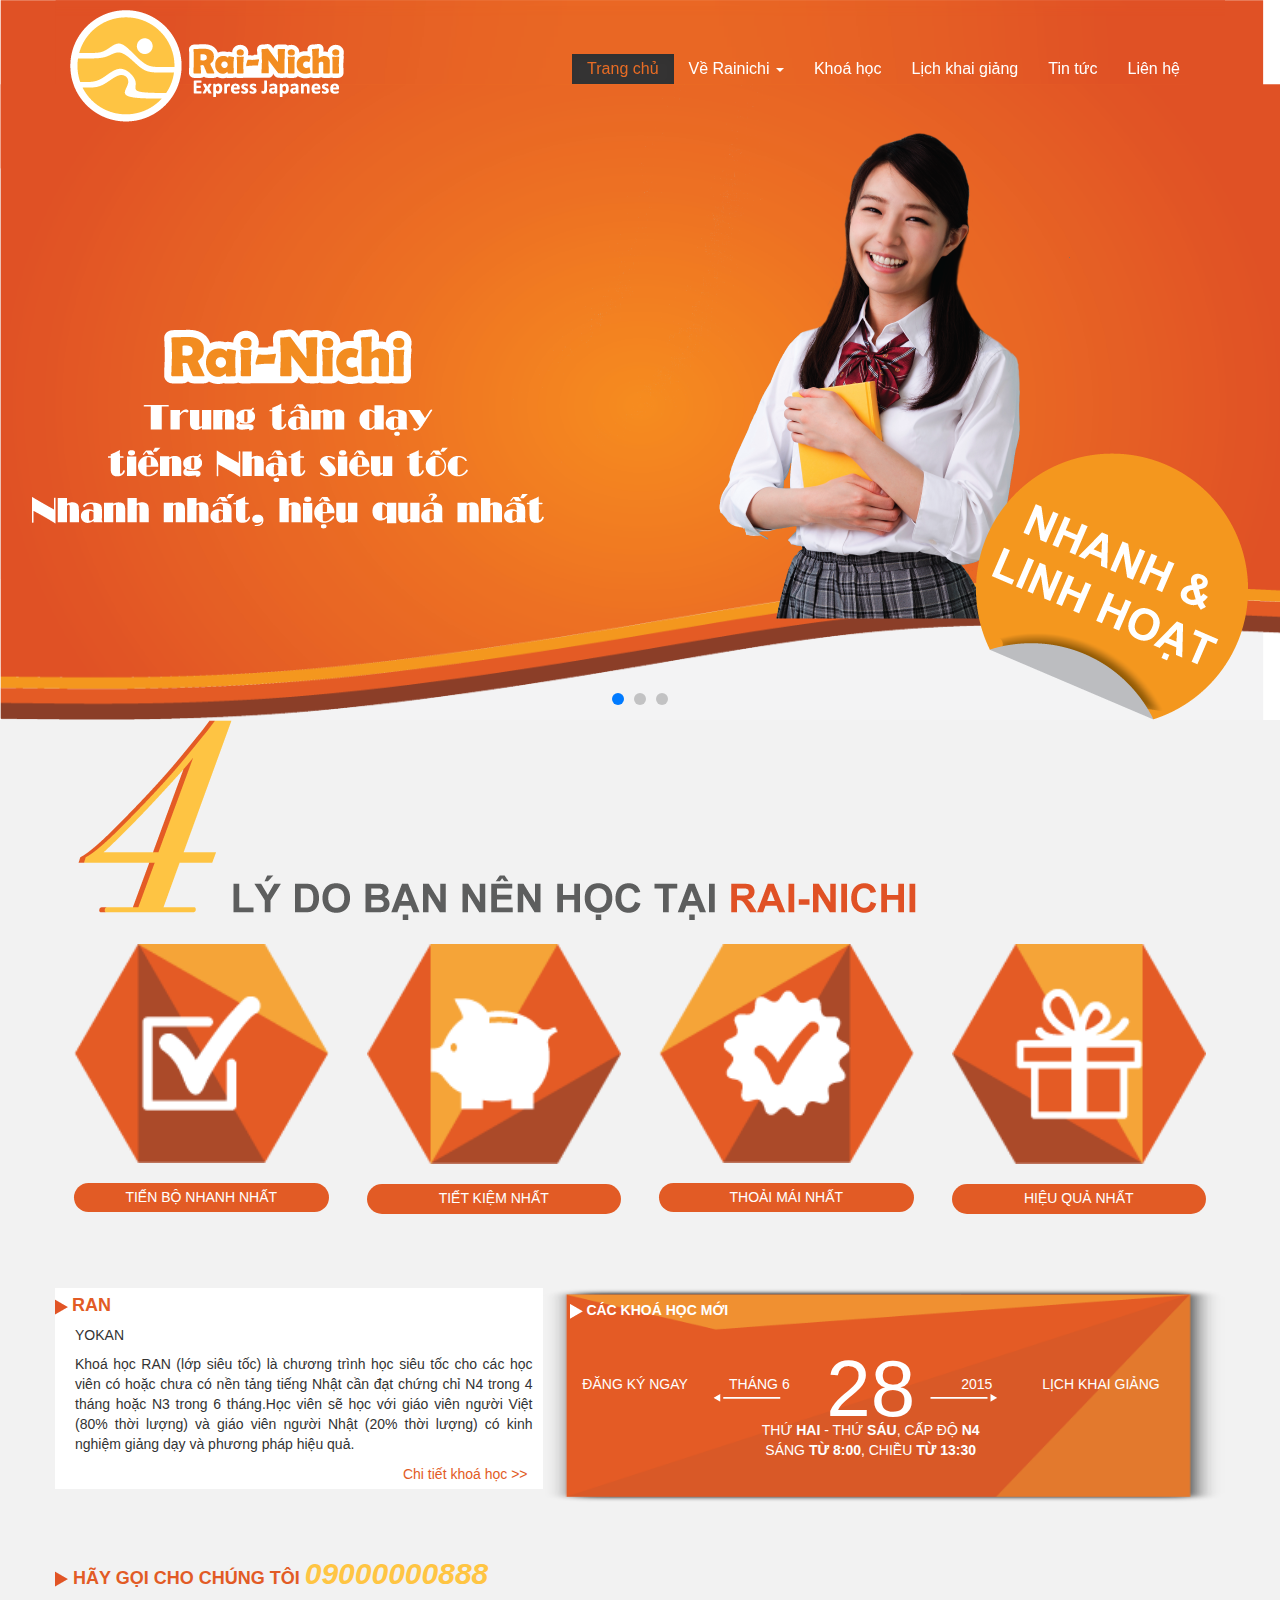
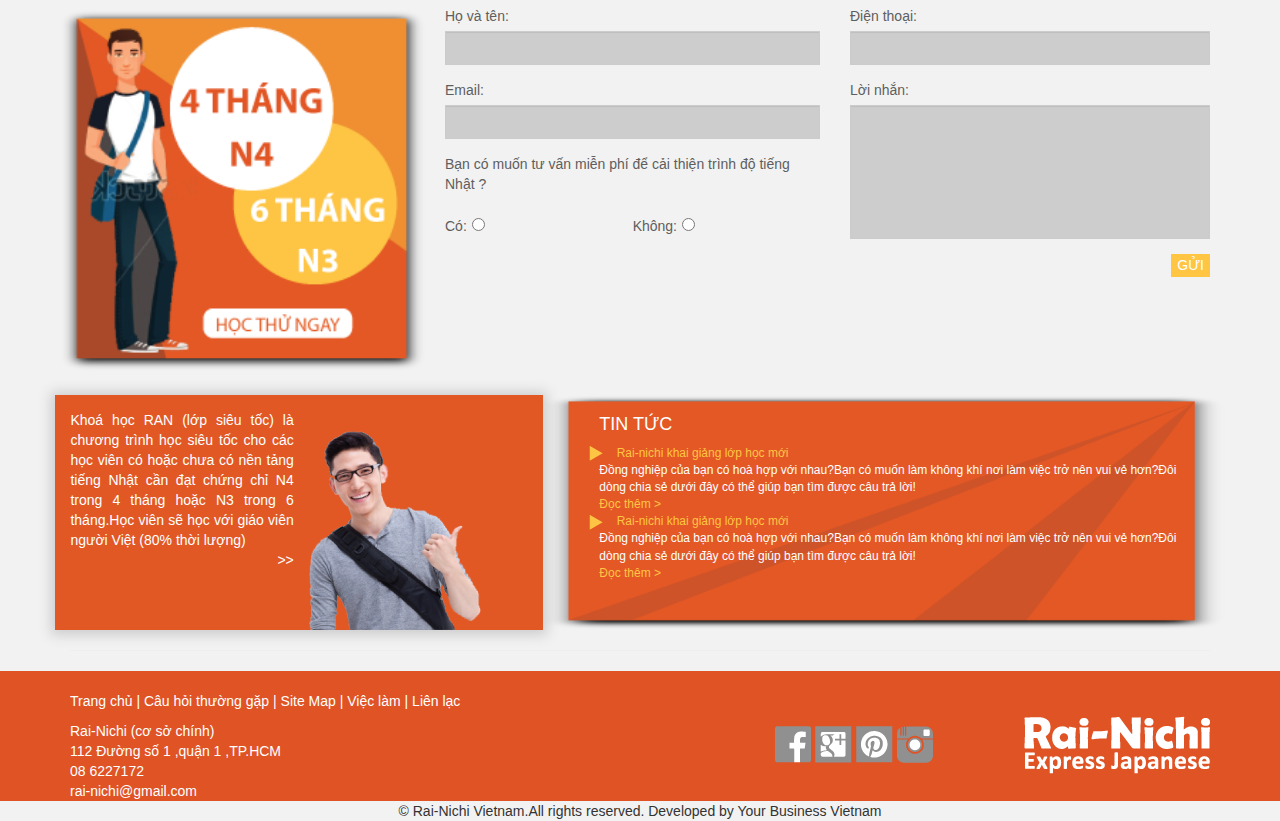
==== commit 761704b6: "Thêm hiệu ứng flip" ====
--- a/index.html
+++ b/index.html
@@ -94,8 +94,21 @@
         <div class="row reason-list">
             <div class="col-xs-6 col-sm-3 reason-item">
                 <a href="#" class="thumbnail">
-                    <img class="img-responsive" src="img/4-1.png" data-holder-rendered="true"
-                         style="width: 100%; display: block;">
+                    <div class="flip-container" ontouchstart="this.classList.toggle('hover');">
+                        <div class="flipper">
+                            <img class="img-responsive" src="img/4-1.png" data-holder-rendered="true"
+                                 style="width: 100%; visibility: hidden">
+                            <div class="front">
+                                <img class="img-responsive" src="img/4-1.png" data-holder-rendered="true"
+                                     style="width: 100%; display: block;">
+                            </div>
+                            <div class="back">
+                                <img class="img-responsive" src="img/4-1-hover.png" data-holder-rendered="true"
+                                     style="width: 100%; display: block;">
+                            </div>
+                        </div>
+                    </div>
+
 
                     <div class="caption">
                         <h5>TIẾN BỘ NHANH NHẤT</h5>
--- a/css/main.css
+++ b/css/main.css
@@ -129,6 +129,10 @@
     background-color: transparent;
     border: none;
     box-shadow: none;
+}
+
+.container .row.reason-list .reason-item a:hover {
+    text-decoration: none;
 }
 
 .container .row.reason-list .reason-item a .caption {
@@ -456,6 +460,59 @@
     height: 12px;
 }
 
+/**
+================
+FLIPPER
+================
+**/
+/* entire container, keeps perspective */
+.flip-container {
+    perspective: 1000;
+}
+/* flip the pane when hovered */
+.flip-container:hover .flipper, .flip-container.hover .flipper {
+    transform: rotateY(180deg);
+}
+
+.flip-container, .front, .back {
+    width: 100%;
+    height: auto;
+}
+
+/* flip speed goes here */
+.flipper {
+    transition: 0.6s;
+    transform-style: preserve-3d;
+
+    position: relative;
+}
+
+/* hide back of pane during swap */
+.front, .back {
+    backface-visibility: hidden;
+
+    position: absolute;
+    top: 0;
+    left: 0;
+}
+
+/* front pane, placed above back */
+.front {
+    z-index: 2;
+    /* for firefox 31 */
+    transform: rotateY(0deg);
+}
+
+/* back, initially hidden pane */
+.back {
+    transform: rotateY(180deg);
+}
+/**
+================
+END FLIPPER
+================
+**/
+
 @media (max-width: 768px) {
     .container .row .course .info-course a {
         font-size: 2vw;
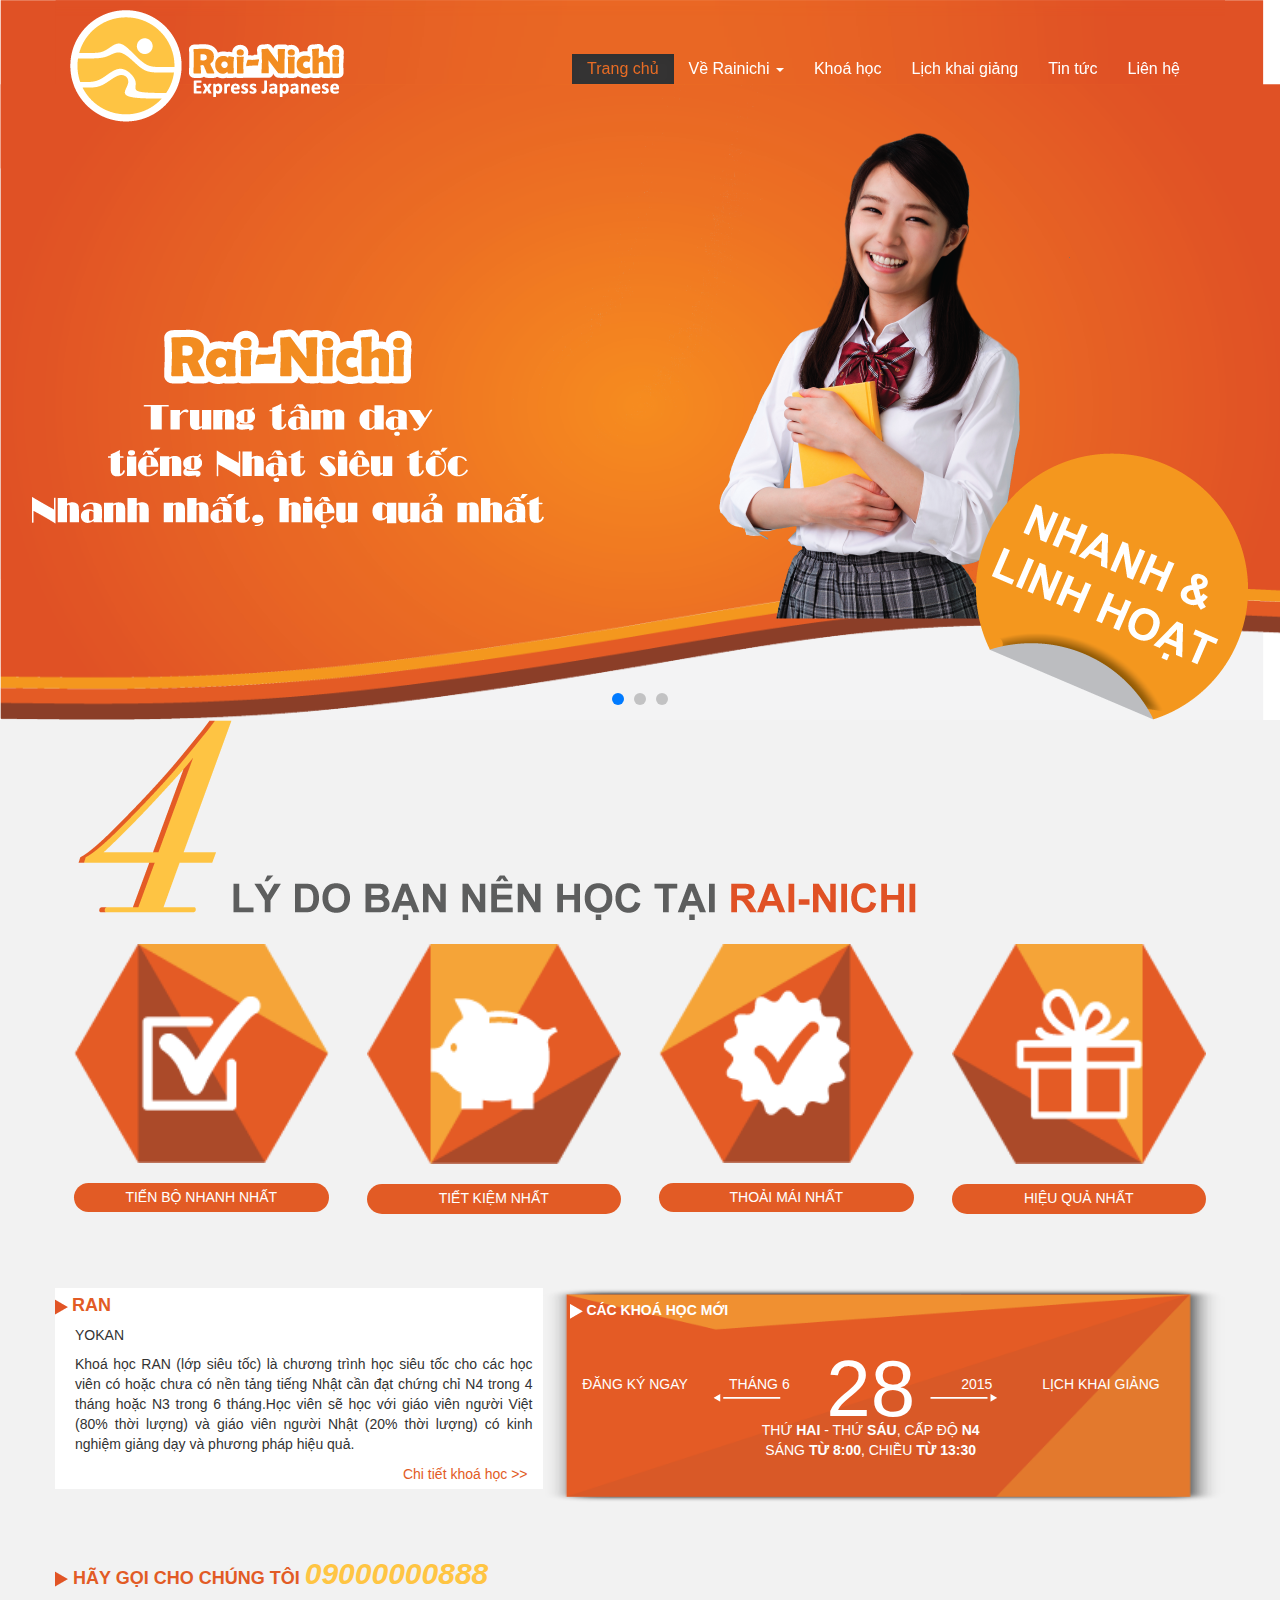
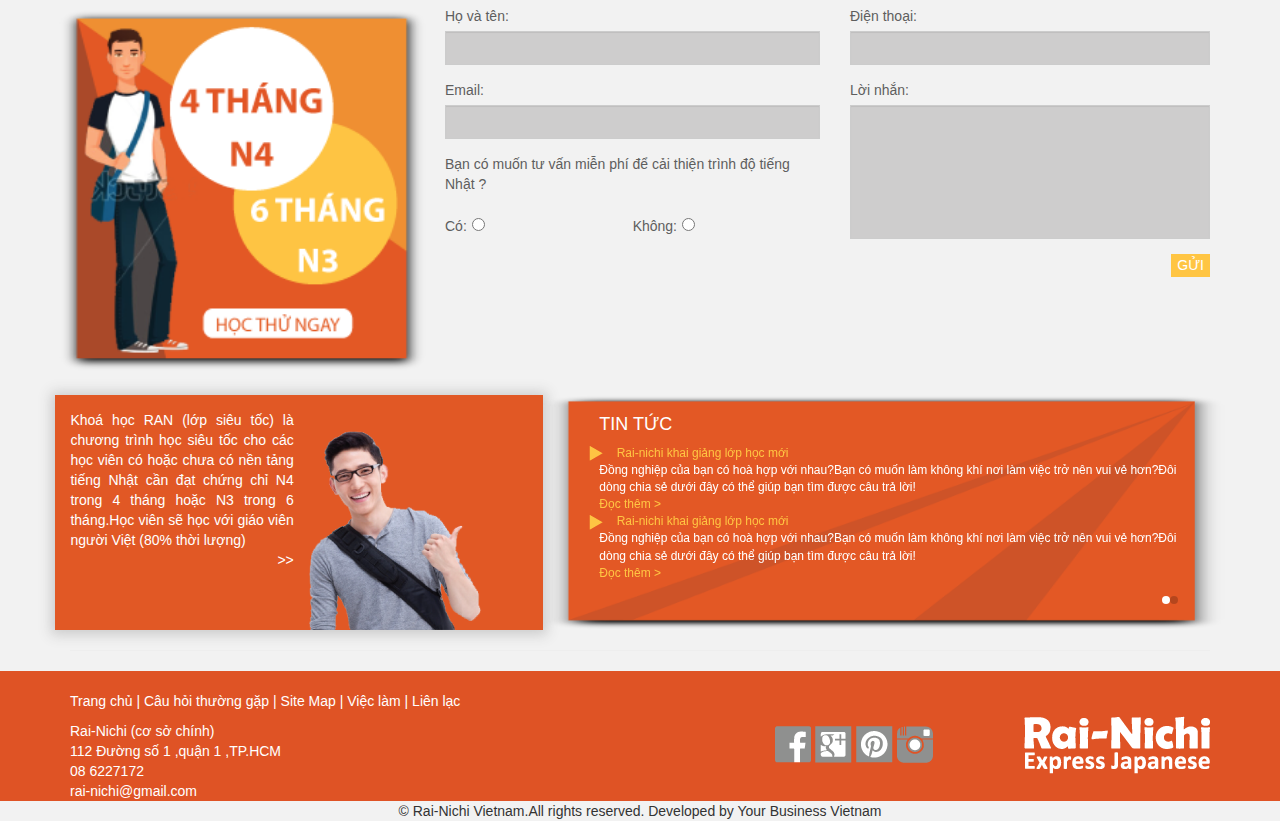
==== commit f243b6fb: "Bổ sung dot cho phần tin tức" ====
--- a/index.html
+++ b/index.html
@@ -98,6 +98,7 @@
                         <div class="flipper">
                             <img class="img-responsive" src="img/4-1.png" data-holder-rendered="true"
                                  style="width: 100%; visibility: hidden">
+
                             <div class="front">
                                 <img class="img-responsive" src="img/4-1.png" data-holder-rendered="true"
                                      style="width: 100%; display: block;">
@@ -268,29 +269,62 @@
             <div class="col-md-7 information">
                 <h5 class="information-head">TIN TỨC</h5>
 
-                <div class="information-item">
-                    <div class="information-item-header">
-                        <img src="img/mui-ten-vang.png">
-                        <span>Rai-nichi khai giảng lớp học mới</span>
-                    </div>
-                    <div class="information-item-body">
-                        <span>Đồng nghiệp của bạn có hoà hợp với nhau?Bạn có muốn làm không khí nơi làm việc trở nên vui vẻ hơn?Đôi dòng chia sẻ dưới đây có thể giúp bạn tìm được câu trả lời!</span>
-                    </div>
-                    <div class="information-item-footer">
-                        <a><span>Đọc thêm ></span></a>
-                    </div>
-                </div>
-                <div class="information-item">
-                    <div class="information-item-header">
-                        <img src="img/mui-ten-vang.png">
-                        <span>Rai-nichi khai giảng lớp học mới</span>
-                    </div>
-                    <div class="information-item-body">
-                        <span>Đồng nghiệp của bạn có hoà hợp với nhau?Bạn có muốn làm không khí nơi làm việc trở nên vui vẻ hơn?Đôi dòng chia sẻ dưới đây có thể giúp bạn tìm được câu trả lời!</span>
-                    </div>
-                    <div class="information-item-footer">
-                        <a><span>Đọc thêm ></span></a>
-                    </div>
+                <div class="swiper-container">
+                    <div class="swiper-wrapper">
+                        <div class="swiper-slide">
+                            <div class="information-item">
+                                <div class="information-item-header">
+                                    <img src="img/mui-ten-vang.png">
+                                    <span>Rai-nichi khai giảng lớp học mới</span>
+                                </div>
+                                <div class="information-item-body">
+                                    <span>Đồng nghiệp của bạn có hoà hợp với nhau?Bạn có muốn làm không khí nơi làm việc trở nên vui vẻ hơn?Đôi dòng chia sẻ dưới đây có thể giúp bạn tìm được câu trả lời!</span>
+                                </div>
+                                <div class="information-item-footer">
+                                    <a><span>Đọc thêm ></span></a>
+                                </div>
+                            </div>
+                            <div class="information-item">
+                                <div class="information-item-header">
+                                    <img src="img/mui-ten-vang.png">
+                                    <span>Rai-nichi khai giảng lớp học mới</span>
+                                </div>
+                                <div class="information-item-body">
+                                    <span>Đồng nghiệp của bạn có hoà hợp với nhau?Bạn có muốn làm không khí nơi làm việc trở nên vui vẻ hơn?Đôi dòng chia sẻ dưới đây có thể giúp bạn tìm được câu trả lời!</span>
+                                </div>
+                                <div class="information-item-footer">
+                                    <a><span>Đọc thêm ></span></a>
+                                </div>
+                            </div>
+                        </div>
+                        <div class="swiper-slide">
+                            <div class="information-item">
+                                <div class="information-item-header">
+                                    <img src="img/mui-ten-vang.png">
+                                    <span>Rai-nichi khai giảng lớp học mới</span>
+                                </div>
+                                <div class="information-item-body">
+                                    <span>Đồng nghiệp của bạn có hoà hợp với nhau?Bạn có muốn làm không khí nơi làm việc trở nên vui vẻ hơn?Đôi dòng chia sẻ dưới đây có thể giúp bạn tìm được câu trả lời!</span>
+                                </div>
+                                <div class="information-item-footer">
+                                    <a><span>Đọc thêm ></span></a>
+                                </div>
+                            </div>
+                            <div class="information-item">
+                                <div class="information-item-header">
+                                    <img src="img/mui-ten-vang.png">
+                                    <span>Rai-nichi khai giảng lớp học mới</span>
+                                </div>
+                                <div class="information-item-body">
+                                    <span>Đồng nghiệp của bạn có hoà hợp với nhau?Bạn có muốn làm không khí nơi làm việc trở nên vui vẻ hơn?Đôi dòng chia sẻ dưới đây có thể giúp bạn tìm được câu trả lời!</span>
+                                </div>
+                                <div class="information-item-footer">
+                                    <a><span>Đọc thêm ></span></a>
+                                </div>
+                            </div>
+                        </div>
+                    </div>
+                    <div class="info-pagination"></div>
                 </div>
             </div>
         </div>
--- a/css/main.css
+++ b/css/main.css
@@ -102,6 +102,31 @@
     color: #ffffff;
     font-size: 18px;
     padding-top: 10px;
+}
+
+.container .row.introduce-2-area .information .swiper-slide {
+    display: block;
+}
+
+.container .row.introduce-2-area .information .info-pagination {
+    margin-top: 10px;
+    text-align: right;
+}
+
+.container .row.introduce-2-area .information .info-pagination .swiper-pagination-bullet-active {
+    background: #fff;
+}
+
+.container .row.introduce-2-area .information .info-pagination .swiper-pagination-bullet {
+    width: 8px;
+    height: 8px;
+}
+
+.container .row.introduce-2-area .information .information-item {
+    display: block;
+    width: 100%;
+    font-size: 12px;
+    text-align: left;
 }
 
 .container .row.introduce-2-area .information .information-item-header span {
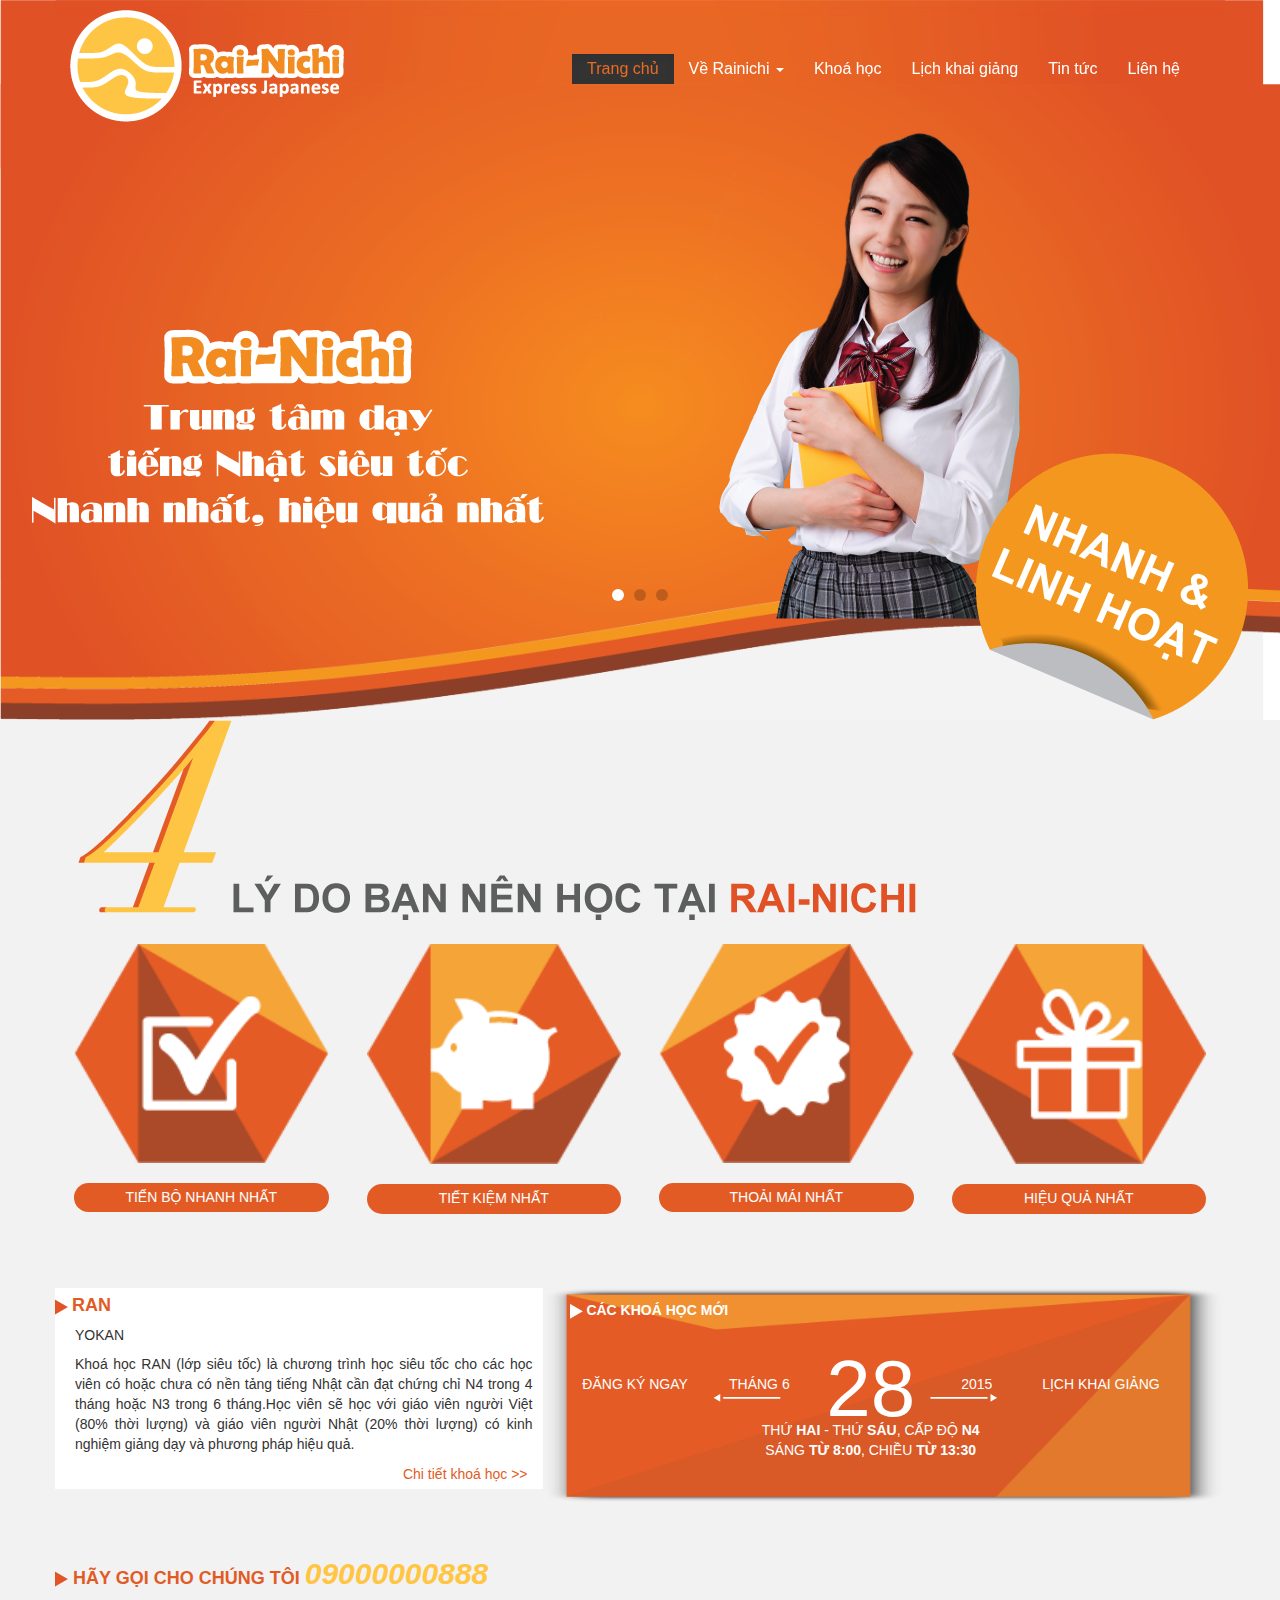
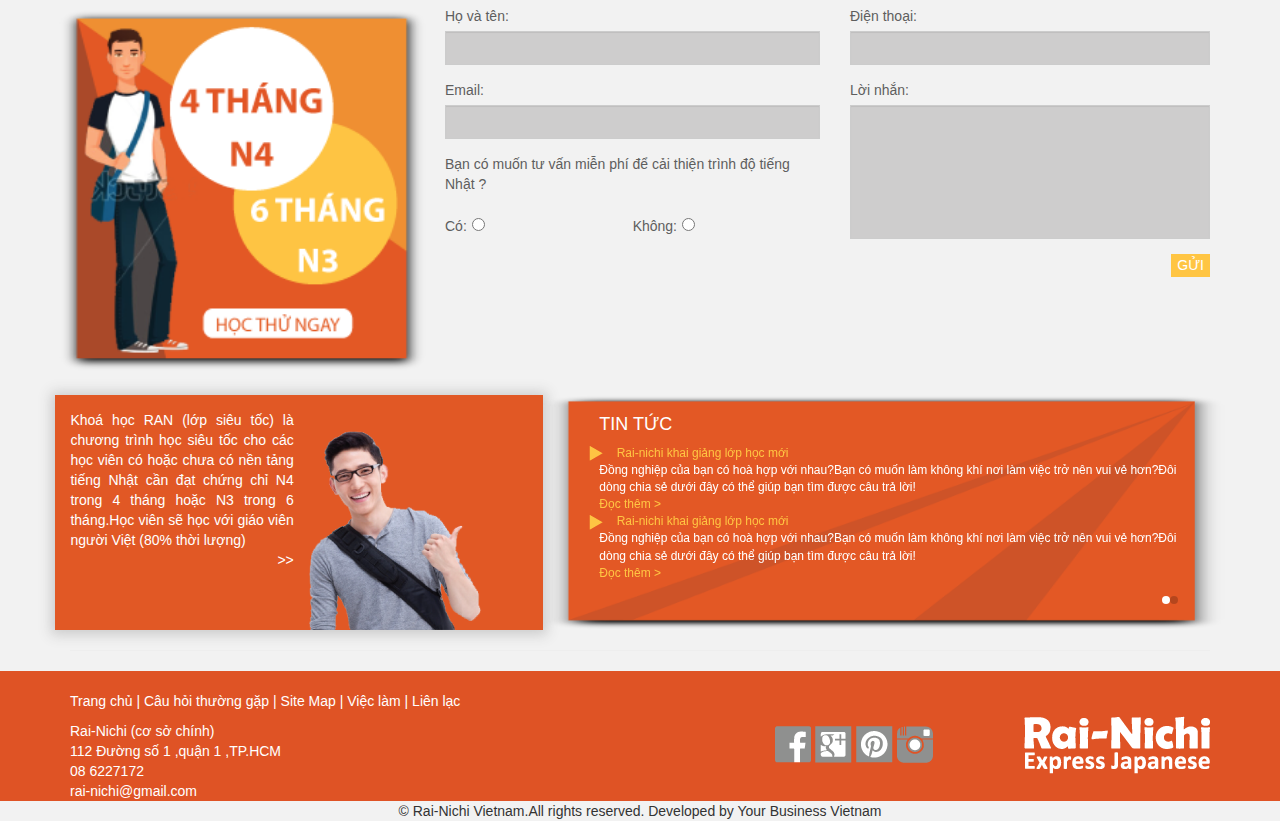
==== commit 29abae4f: "Break menu cho page" ====
--- a/index.html
+++ b/index.html
@@ -253,7 +253,7 @@
         <div class="row introduce-2-area">
             <div class="col-md-5 introduce-2">
                 <div class="row">
-                    <div class="col-sm-6 introduce-content">
+                    <div class="col-md-6 col-sm-8 introduce-content">
                         <p>Khoá học RAN (lớp siêu tốc) là chương trình học siêu tốc cho các học viên có hoặc chưa có nền
                             tảng tiếng Nhật cần đạt chứng chỉ N4 trong 4 tháng hoặc N3 trong 6 tháng.Học viên sẽ học với
                             giáo viên người Việt (80% thời lượng)</p>
@@ -261,7 +261,7 @@
                         <p style="text-align:right;">>></p>
                     </div>
 
-                    <div class="col-sm-6">
+                    <div class="col-md-6 col-sm-4">
                         <img src="img/the-man.png">
                     </div>
                 </div>
--- a/css/main.css
+++ b/css/main.css
@@ -480,9 +480,17 @@
     align-items: center;
 }
 
-.swiper-pagination-bullet {
+.slides.swiper-container-horizontal>.swiper-pagination {
+    bottom: 18%;
+}
+
+.slides .swiper-pagination-bullet {
     width: 12px;
     height: 12px;
+}
+
+.slides .swiper-pagination-bullet-active {
+    background: #fff;
 }
 
 /**
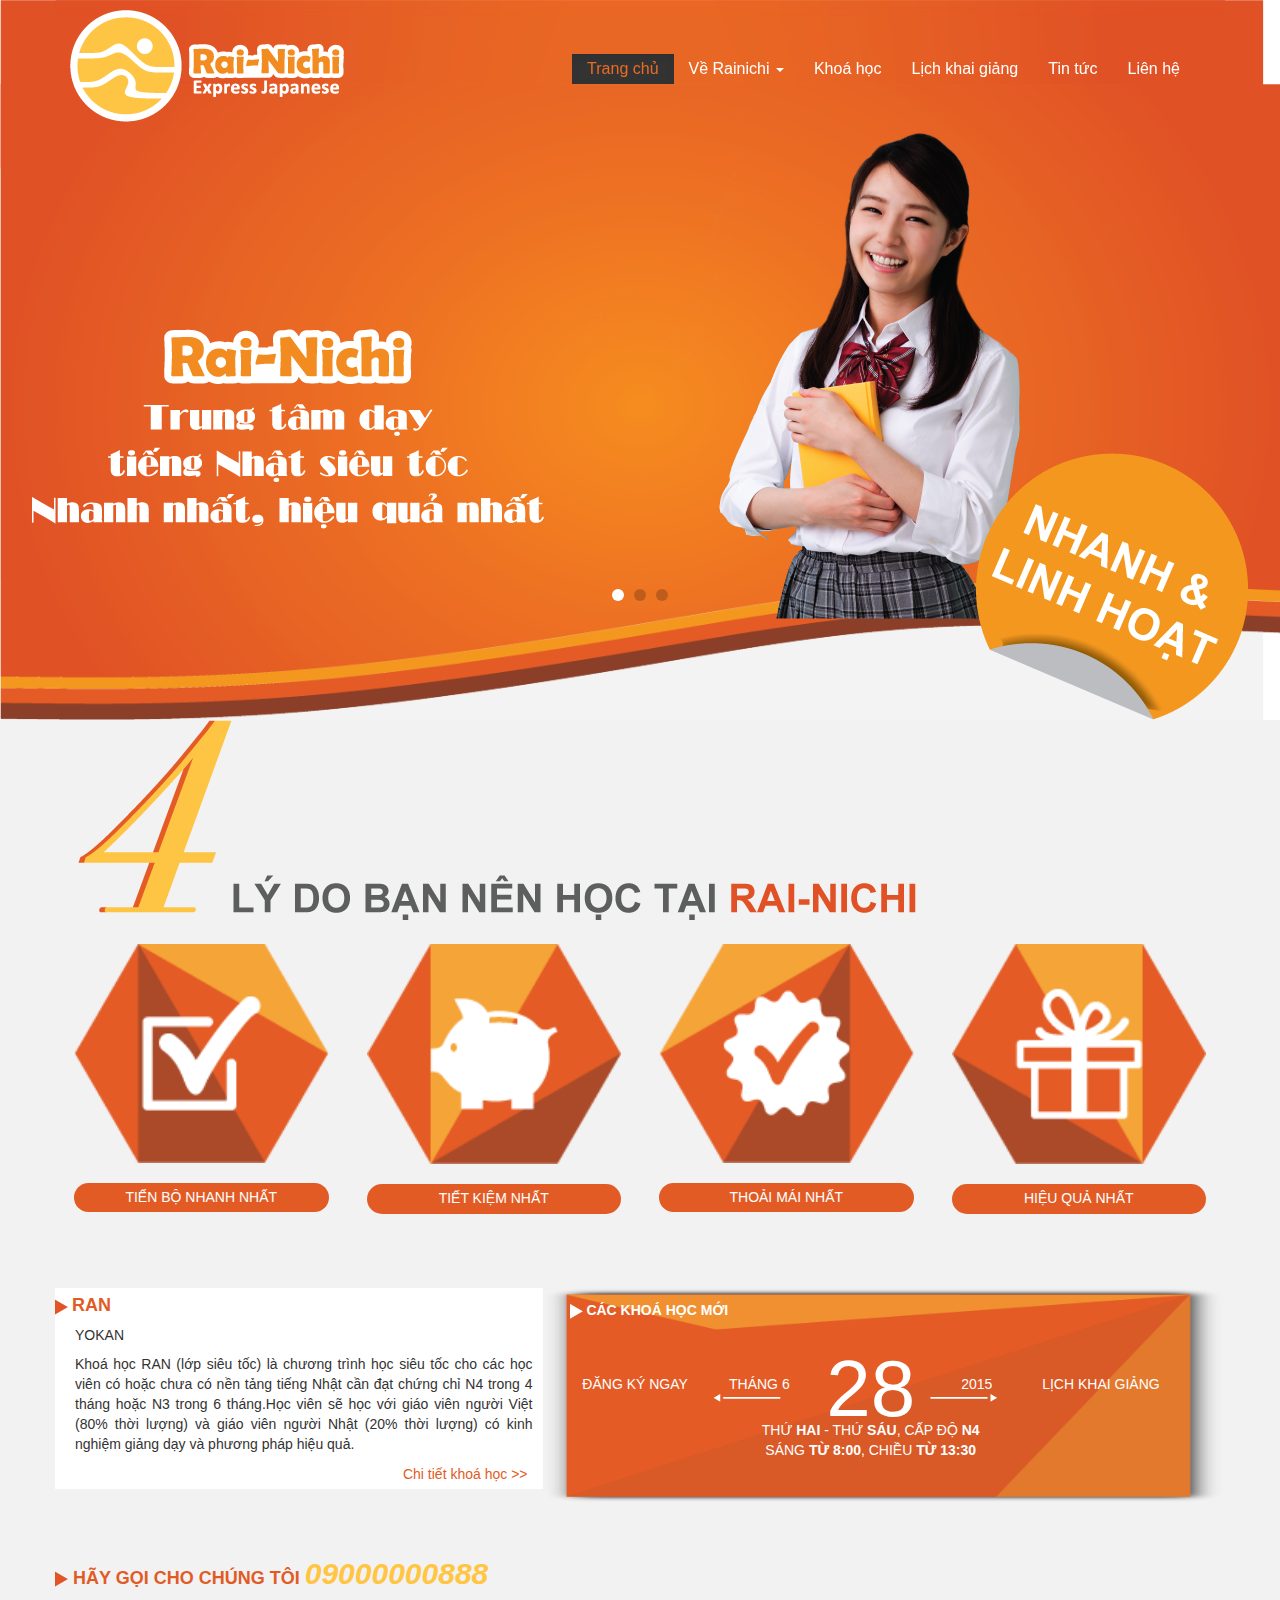
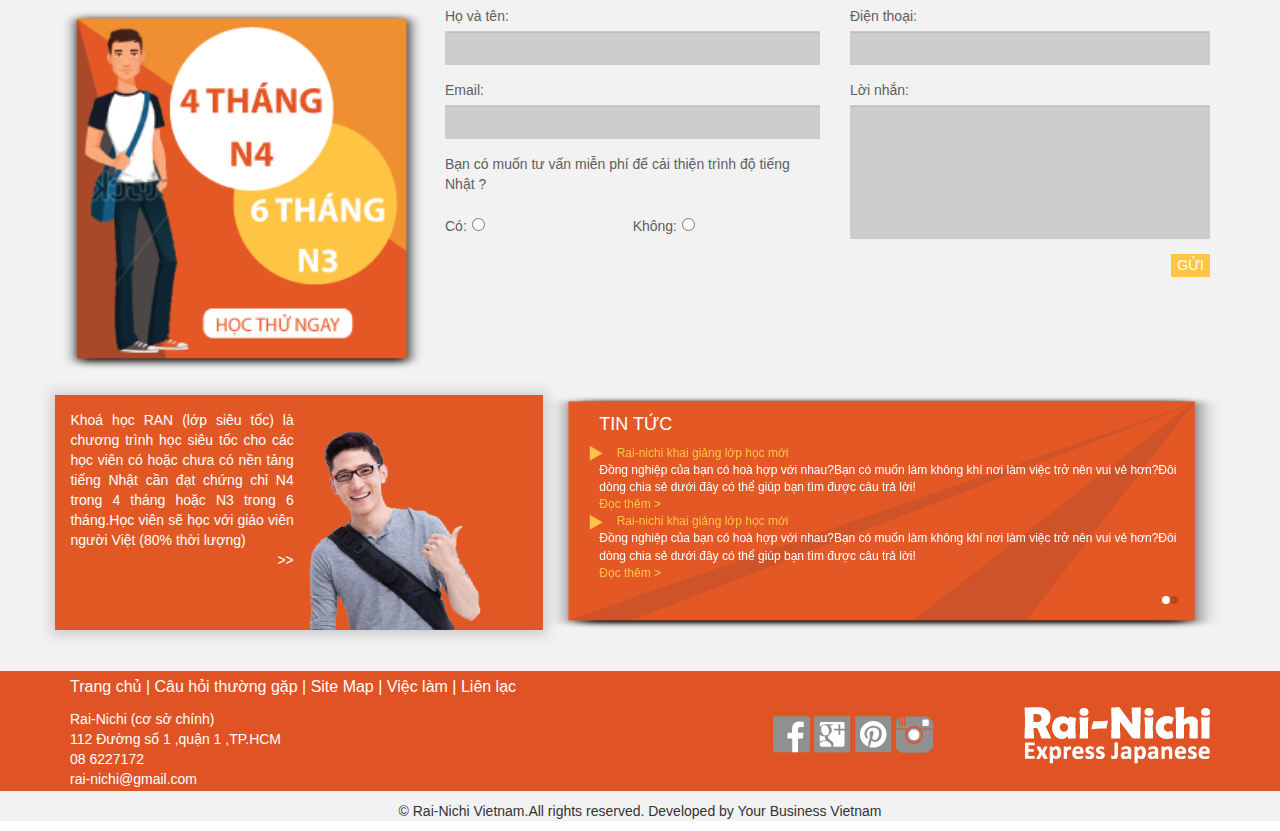
==== commit 640d75c2: "hover social btn" ====
--- a/index.html
+++ b/index.html
@@ -362,10 +362,10 @@
                     <div class="col-md-6 logo">
                         <img class="img-responsive" src="img/footer-logo.png">
                         <ul>
-                            <li><a href="#"><img src="img/sns-1.png"></a></li>
-                            <li><a href="#"><img src="img/sns-2.png"></a></li>
-                            <li><a href="#"><img src="img/sns-3.png"></a></li>
-                            <li><a href="#"><img src="img/sns-4.png"></a></li>
+                            <li><a href="#"></a></li>
+                            <li><a href="#"></a></li>
+                            <li><a href="#"></a></li>
+                            <li><a href="#"></a></li>
                         </ul>
                     </div>
                 </div>
--- a/css/main.css
+++ b/css/main.css
@@ -368,7 +368,7 @@
 
 footer .container .row .logo {
     text-align: right;
-    padding-top: 45px;
+    padding-top: 35px;
 }
 
 footer .container .row .logo img{
@@ -387,14 +387,54 @@
     display: inline-block;
 }
 
+footer .container .row .logo ul li:nth-child(1) a{
+    background: url('../img/sns-1.png');
+    width: 37px;
+    height: 37px;
+    display: block;
+}
+footer .container .row .logo ul li:nth-child(2) a{
+    background: url('../img/sns-2.png');
+    width: 37px;
+    height: 37px;
+    display: block;
+}
+footer .container .row .logo ul li:nth-child(3) a{
+    background: url('../img/sns-3.png');
+    width: 37px;
+    height: 37px;
+    display: block;
+}
+footer .container .row .logo ul li:nth-child(4) a{
+    background: url('../img/sns-4.png');
+    width: 37px;
+    height: 37px;
+    display: block;
+}
+
+footer .container .row .logo ul li:nth-child(1) a:hover{
+    background: url('../img/sns-1-hover.png');
+    background-color: #ffffff;
+}
+footer .container .row .logo ul li:nth-child(2) a:hover{
+    background: url('../img/sns-2.png');
+}
+footer .container .row .logo ul li:nth-child(3) a:hover{
+    background: url('../img/sns-3.png');
+}
+footer .container .row .logo ul li:nth-child(4) a:hover{
+    background: url('../img/sns-4.png');
+}
+
 footer .container .row .link-map {
-    padding-top: 20px;
+    padding-top: 5px;
     color: #ffffff;
 }
 
 footer .container .row .link-map ul {
     list-style: none;
     padding-left: 0;
+    font-size :16px;
 }
 
 footer .container .row .link-map ul li {
@@ -411,12 +451,12 @@
 
 footer .copyright {
     text-align: center;
-    margin-bottom: 0;
+    margin: 10px 0;
 }
 
 footer .footer-area {
     background-color: #df5325;
-    /*height: 150px;*/
+    height: 120.5px;
 }
 
 /*nav bar*/
@@ -621,6 +661,9 @@
         margin-bottom: 45px;
         text-align: center;
     }
+    footer .footer-area {
+        height: auto;
+    }
 }
 
 @media(max-width: 480px) {
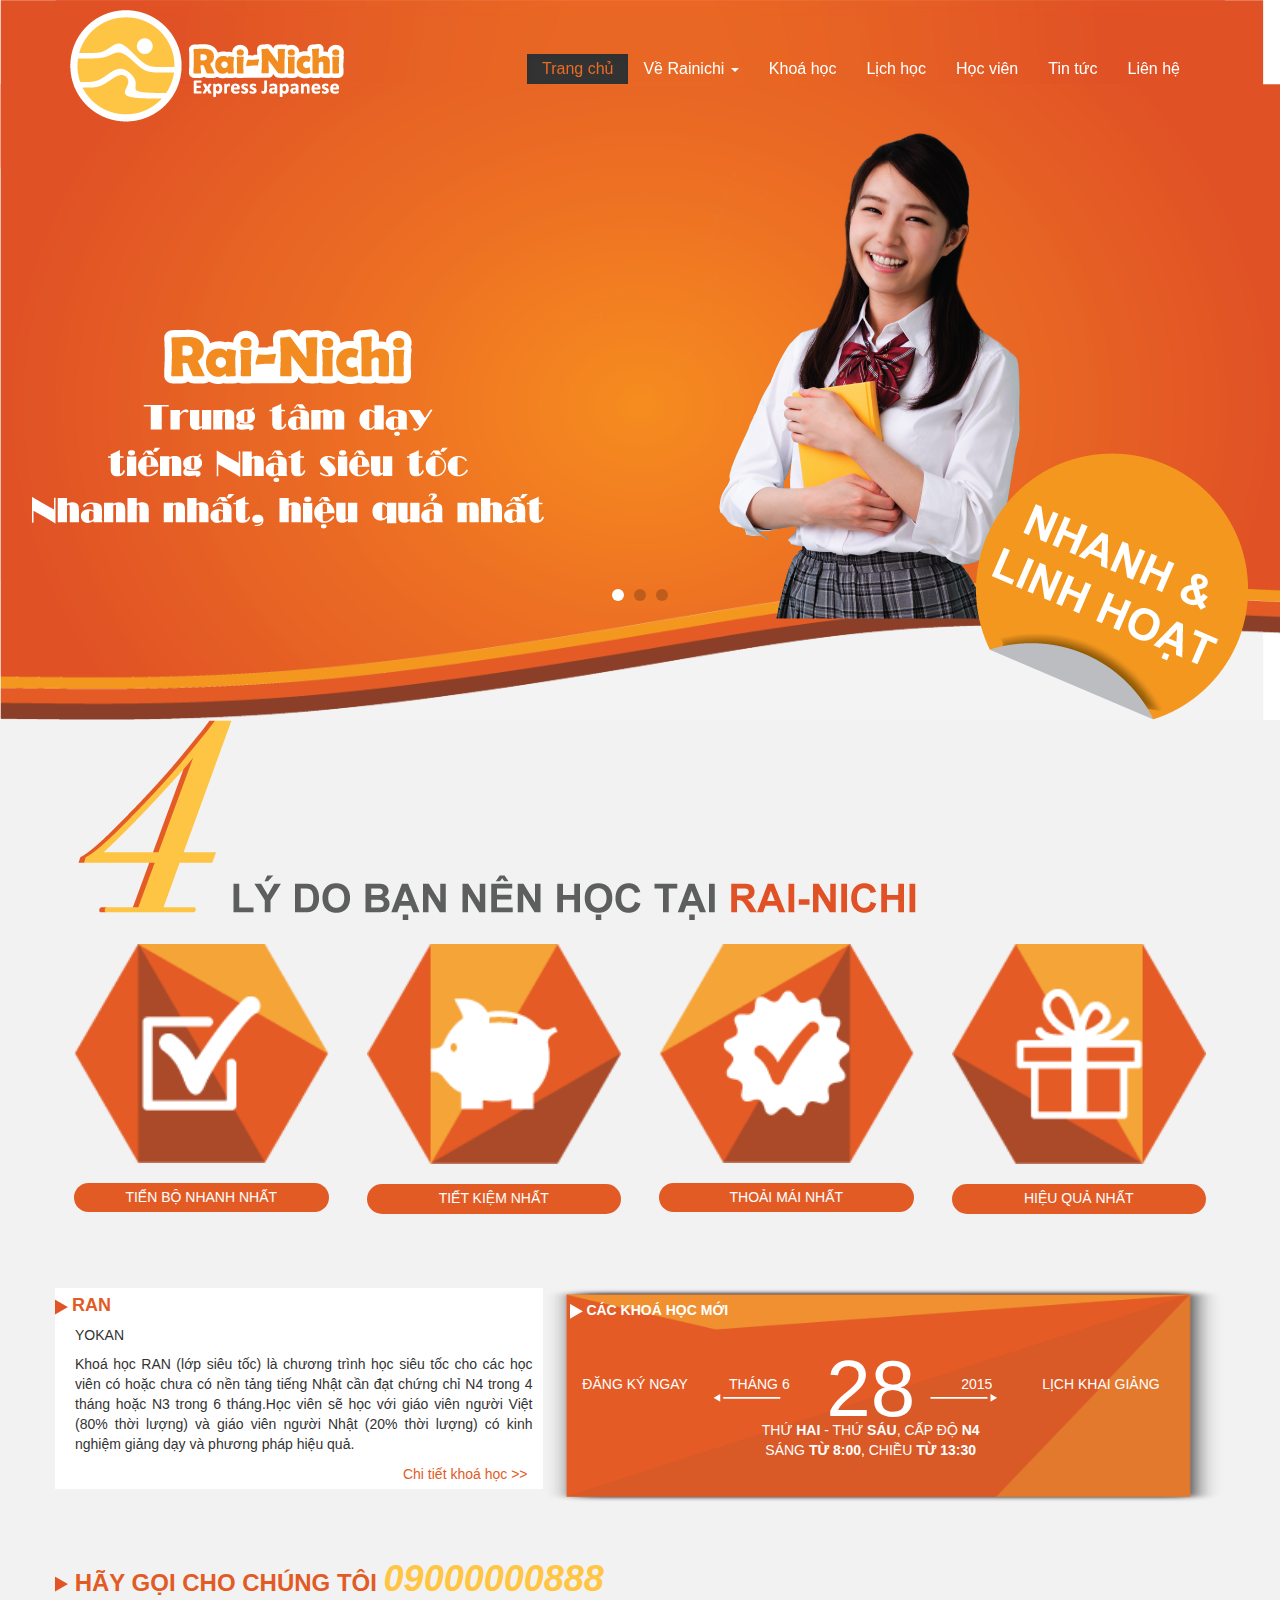
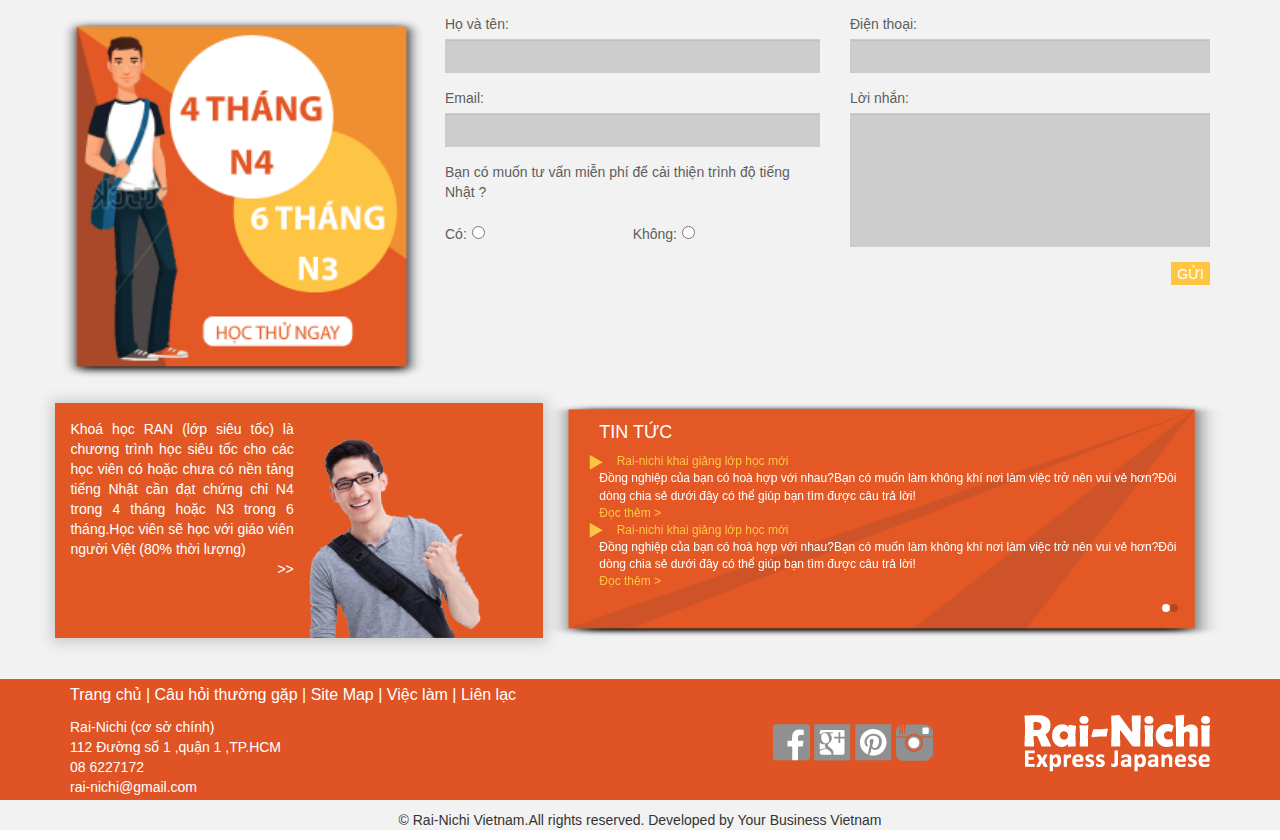
==== commit 0516c97e: "nối link + chỉnh css" ====
--- a/index.html
+++ b/index.html
@@ -45,22 +45,23 @@
             <!-- Collect the nav links, forms, and other content for toggling -->
             <div class="collapse navbar-collapse" id="bs-example-navbar-collapse-1">
                 <ul class="nav navbar-nav navbar-right">
-                    <li class="active"><a href="#">Trang chủ <span class="sr-only">(current)</span></a></li>
+                    <li class="active"><a href="index.html">Trang chủ <span class="sr-only">(current)</span></a></li>
                     <li class="dropdown">
                         <a href="#" class="dropdown-toggle" data-toggle="dropdown" role="button" aria-haspopup="true"
                            aria-expanded="false">Về Rainichi <span class="caret"></span></a>
                         <ul class="dropdown-menu">
                             <li><a href="#">Câu chuyện về Rai-nichi</a></li>
-                            <li><a href="#">Vì sao nên học tại Rai-nichi</a></li>
+                            <li><a href="about-reason.html">Vì sao nên học tại Rai-nichi</a></li>
                             <li><a href="#">Sứ mệnh</a></li>
-                            <li><a href="#">Giáo viên</a></li>
-                            <li><a href="#">Nhận xét của học viên</a></li>
+                            <li><a href="about-teacher.html">Giáo viên</a></li>
+                            <li><a href="about-share.html">Nhận xét của học viên</a></li>
                         </ul>
                     </li>
-                    <li><a href="#">Khoá học</a></li>
-                    <li><a href="#">Lịch khai giảng</a></li>
-                    <li><a href="#">Tin tức</a></li>
-                    <li><a href="#">Liên hệ</a></li>
+                    <li><a href="course.html">Khoá học</a></li>
+                    <li><a href="plan.html">Lịch học</a></li>
+                    <li><a href="login.html">Học viên</a></li>
+                    <li><a href="news.html">Tin tức</a></li>
+                    <li><a href="contact.html">Liên hệ</a></li>
                 </ul>
             </div>
             <!-- /.navbar-collapse -->
--- a/css/main.css
+++ b/css/main.css
@@ -307,11 +307,11 @@
     color: #e25b25;
     font-weight: bold;
     margin-bottom: 10px;
-    font-size: 18px;
+    font-size: 24px;
 }
 
 .container .row .common-title .telephone-num {
-    font-size: 30px;
+    font-size: 36px;
     color: #ffc543;
     font-style: italic;
 }
@@ -586,6 +586,915 @@
 ================
 **/
 
+.rotate {
+
+    /* Safari */
+    -webkit-transform: rotate(-90deg);
+
+    /* Firefox */
+    -moz-transform: rotate(-90deg);
+
+    /* IE */
+    -ms-transform: rotate(-90deg);
+
+    /* Opera */
+    -o-transform: rotate(-90deg);
+
+    /* Internet Explorer */
+    filter: progid:DXImageTransform.Microsoft.BasicImage(rotation=3);
+
+}
+
+/*
+COMMON
+*/
+
+.container.common{
+    padding-left: 12%;
+    padding-right: 12%;
+    margin-top: 20px;
+}
+
+.content .pagination{
+    text-align: right;
+    display: block;
+}
+
+.content .pagination ul{
+    list-style: none;
+}
+
+.content .pagination ul li{
+    display: inline-block;
+}
+
+.content .pagination ul li a{
+    color: #E25B25;
+}
+
+.content .pagination ul li a.active{
+    color: #000000;
+}
+
+.content .see-more{
+    margin: 10px 0;
+    font-size: 13px;
+    text-align: right;
+}
+
+.content .see-more a {
+    color: #E25B25;
+}
+/*
+END COMMON
+*/
+
+/*SIDEBAR*/
+
+.container .sidebar {
+    display: table-cell;
+    float: none;
+    vertical-align: top;
+}
+
+.container .sidebar .row.contact .contact-item textarea,.container .sidebar .row.contact .contact-item input[type="text"] {
+    background-color: #F9C893;
+}
+
+.container .sidebar .sidebar-logo img{
+    margin: 0 auto;
+}
+
+.container .sidebar .sidebar-fb ,.container .sidebar .sidebar-broch{
+    margin-top: 10px;
+    padding-right: 15px;
+    text-align: center;
+}
+
+.container .sidebar .sidebar-fb a img,.container .sidebar .sidebar-broch a img{
+    max-width: 100%;
+}
+
+.container .sidebar .row .common-title {
+    font-size: 15px;
+}
+
+.container .sidebar .row .common-title .telephone-num {
+    font-size: 22px;
+}
+
+.container .sidebar .sidebar-sub-menu{
+    margin-bottom: 20px;
+}
+
+.container .sidebar .sidebar-sub-menu .dropdown button{
+    background: #E25B25;
+    color:#ffffff;
+    border: none;
+    text-shadow: none;
+    border-radius: 0;
+}
+
+.container .sidebar .sidebar-sub-menu .dropdown ul{
+    list-style: none;
+    padding: 0;
+    margin: 0;
+}
+.container .sidebar .sidebar-sub-menu .dropdown ul li{
+    background: #353434;
+    padding: 5px;
+    border-bottom: 1px solid #ffffff;
+    font-size: 11px;
+}
+
+.container .sidebar .sidebar-sub-menu .dropdown ul li a{
+    color:#ffffff;
+    font-weight: bold;
+}
+
+.container .sidebar .sidebar-sub-menu .dropdown ul li a.active{
+    color:#E25B25;
+}
+
+.container .sidebar .sidebar-sub-menu .dropdown ul li a:hover{
+    color:#E25B25;
+    text-decoration: none;
+}
+
+/*END SIDEBAR*/
+
+/*CONTACT*/
+.container .content{
+    padding: 20px;
+    background-color: #ffffff;
+    position: relative;
+    display: table-cell;
+    float: none;
+}
+
+.container .content .bottom-triangle{
+    position: absolute;
+    bottom: 5px;
+    right: 0;
+}
+
+.container .content .contact-info{
+    background: #f2f2f2;
+    margin: 0;
+    padding: 30px;
+}
+.container .content .contact-info .address{
+    margin-top: 115px;
+}
+.container .content .contact-info .address p{
+    margin: 0;
+}
+.container .content .contact-info .address ul{
+    list-style: none;
+    padding: 0;
+    margin: 10px 0;
+}
+.container .content .contact-info .address ul li{
+    display: inline-block;
+    margin-right: 5px;
+}
+
+.container .content .contact-info .contact-form textarea,.container .content .contact-info .contact-form input{
+    background: #E25B25;
+    color:#ffffff;
+}
+
+.container .content .contact-info .contact-form ::-webkit-input-placeholder { /* WebKit browsers */
+    color:    #ffffff;
+}
+.container .content .contact-info .contact-form :-moz-placeholder { /* Mozilla Firefox 4 to 18 */
+    color:    #ffffff;
+}
+.container .content .contact-info .contact-form ::-moz-placeholder { /* Mozilla Firefox 19+ */
+    color:    #ffffff;
+}
+.container .content .contact-info .contact-form :-ms-input-placeholder { /* Internet Explorer 10+ */
+    color:    #ffffff;
+}
+
+.container .content .contact-info .contact-form .input-1{
+    padding-right: 3px;
+}
+
+.container .content .contact-info .contact-form .input-2{
+    padding-left: 3px;
+}
+
+.container .content .contact-info .contact-form textarea{
+    resize: none;
+}
+
+.container .content .contact-info .contact-form .submit-btn{
+    text-align: right;
+}
+
+.container .content .contact-info .contact-form .submit-btn button {
+    background: #E25B25;
+    width: 70px;
+    border: none;
+    color:#ffffff;
+}
+
+.container .content .contact-map{
+    margin-top: 20px;
+}
+.container .content .contact-list{
+    margin-top: 20px;
+}
+.container .content .contact-list .order-number{
+    background: url('../img/contact-list-bg.png');  width: 37px;
+    height: 52px;
+    background-size: 100% 100%;
+    text-align: center;
+    font-size: 25px;
+    color: #ffffff;
+    padding-top: 2px;
+    float: left;
+}
+
+.container .content .contact-list .address{
+    float: left;
+    padding: 20px 0 0 15px;
+}
+
+.container .content .contact-list .address-link {
+    padding-top: 50px;
+    text-align: center;
+}
+
+.container .content .contact-list .address-link a{
+    color: #E15825;
+}
+
+/*END CONTACT*/
+
+/*NEWS*/
+
+.container .content .news-item{
+    margin-bottom: 50px;
+}
+
+.container .content .news-item .news-item-date{
+    color: #ffffff;
+    text-align: center;
+    padding: 0 30px;
+}
+
+.container .content .news-item .news-item-date div{
+    background: #E15825;
+    height: 80px;
+}
+
+.container .content .news-item .news-item-date div{
+    background: #E15825;
+    height: 80px;
+}
+
+.container .content .news-item .news-item-info{
+    padding-left: 0;
+    padding-right: 30px;
+}
+
+.container .content .news-item .news-item-info h4{
+    margin-top: 0;
+}
+
+.container .content .news-item .news-item-info .options{
+    border-top: 1px solid #A2A2A1;
+    border-bottom: 1px solid #A2A2A1;
+    padding: 10px 0;
+}
+
+.container .content .news-item .news-item-info .thum-img img{
+    margin: 0 auto;
+}
+
+.container .content .news-item .news-item-info .short-des{
+
+}
+
+.container .content .news-item .news-item-info .short-des ul{
+    margin: 0;
+    padding: 0;
+    list-style: none;
+}
+.container .content .news-item .news-item-info .short-des ul li{
+    margin-bottom: 10px;
+}
+.container .content .news-item .news-item-info .short-des ul li:before{
+    content: "• ";
+    color: #E15825;
+}
+.container .content .news-item .news-item-info .link-map{
+    padding: 0;
+}
+
+.container .content .news-item .news-item-info .link-map ul{
+    margin: 0;
+    padding: 0;
+    list-style: none;
+    font-size: 10px;
+}
+
+.container .content .news-item .news-item-info .link-map ul li{
+    display: inline-block;
+    margin-right: 10px;
+}
+
+.container .content .news-item .news-item-info .link-map ul li:before{
+    content:">> ";
+    color: #E15825;
+}
+
+.container .content .news-item .news-item-info .link-map ul li a{
+    color: #E15825;
+}
+
+.container .content .news-item .news-item-info .sns ul{
+    margin: 0;
+    padding: 0;
+    list-style: none;
+}
+
+.container .content .news-item .news-item-info .sns ul li{
+    display: inline-block;
+}
+/*END NEWS*/
+
+/*ABOUT*/
+
+.content .about-breadcrumb{
+    font-size: 10px;
+    font-weight: bold;
+}
+
+.content .about-breadcrumb img{
+    margin: 20px 0;
+}
+
+.row.teacher-item{
+    margin-top: 20px;
+    margin-bottom: 40px;
+}
+
+.row.teacher-item .teacher-info{
+    padding-left: 0;
+}
+.row.teacher-item .teacher-info-2{
+    padding-right: 0;
+}
+
+.row.teacher-item .common-title{
+    font-size: 14px;
+}
+
+.row.teacher-item .intro-head-title{
+    font-size: 12px;
+}
+
+.row.teacher-item .teacher-des{
+    font-size: 13px;
+    text-align: justify;
+}
+
+.row.share-item{
+    margin-right: 0;
+    margin-left: 0;
+    margin-bottom: 40px;
+}
+
+.row.share-item .share-img{
+    margin: 0 auto;
+    padding-right: 0;
+}
+.row.share-item .share-img-2{
+    margin: 0 auto;
+    padding-left: 0;
+}
+
+.row.share-item .share-info{
+    padding: 15px;
+    background: #FFC543;
+    position: relative;
+}
+
+.row.share-item .share-info-2{
+    padding: 15px;
+    background: #E15825;
+    position: relative;
+}
+
+.row.share-item .share-info .share-info-bottom-triangle{
+    position: absolute;
+    left: 0;
+    bottom: -26px;
+}
+
+.row.share-item .share-info-2 .share-info-bottom-triangle{
+    position: absolute;
+    right: 0;
+    bottom: -26px;
+}
+
+.row.share-item .share-info .share-name{
+    color: #E15825;
+}
+
+.row.share-item .share-info-2 .share-name{
+    color: #FFC543;
+}
+
+.row.share-item .share-info .share-content{
+    text-align: justify;
+}
+
+.row.share-item .share-info-2 .share-content{
+    text-align: justify;
+    color :#ffffff;
+}
+
+.row.reason-item{
+    margin-top:20px;
+}
+
+.row.reason-item .reason-title{
+    width: 200px;
+    color: #ffffff;
+    background: #F3961F;
+    border-radius: 120px;
+    font-weight: bold;
+    text-align: center;
+    padding: 5px 0;
+}
+
+.row.reason-item .reason-content{
+    padding-top: 10px;
+}
+.row.reason-item .reason-content ul{
+    padding-left: 5px;
+}
+
+.row.reason-item .reason-content ul li:nth-child(odd) {
+    list-style: url('../img/about-reason-odd.png');
+}
+.row.reason-item .reason-content ul li:nth-child(even) {
+    list-style: url('../img/about-reason-even.png');
+}
+
+.content .reason-img ul{
+    list-style: none;
+    padding: 0 10%;
+    margin: 40px 0;
+}
+
+.content .reason-img ul li{
+    display: inline-block;
+    width: 24%;
+}
+.content .reason-img ul li img{
+    margin: 0 auto;
+}
+
+/*END ABOUT*/
+
+/*LOGIN*/
+
+.content .login-bg{
+    position: relative;
+}
+
+.content .login-form{
+    top: 50px;
+    right: 10%;
+    position: absolute;
+    width: 100%;
+}
+
+.content .login-form .login-title {
+    padding-left: 0;
+    font-weight: bold;
+    color: #F3961F;
+    margin-bottom: 10px;
+}
+
+.content .login-form .form-horizontal .control-label {
+    text-align: left;
+    margin-bottom: 0;
+    padding: 7px 0 0 0;
+    font-size: 11px;
+}
+
+.content .login-form .form-horizontal .form-control{
+    border-radius: 0;
+    background-color: #E05625;
+    color: #ffffff;
+}
+
+.content .login-form .forgot-password{
+    font-weight: bold;
+    text-align: right;
+    margin-bottom: 15px;
+}
+
+.content .login-form .forgot-password a{
+    color:#000000;
+}
+
+.content .login-form .login-btn{
+    text-align: right;
+}
+
+.content .login-form .login-btn .btn{
+    background: #F3961F;
+    color: #ffffff;
+    padding: 0 5px;
+    border: none;
+    text-shadow: none;
+    border-radius: 0;
+}
+
+/*END LOGIN*/
+
+/*COURSE*/
+.content .course-item-1{
+    margin-top: 20px;
+}
+.content .course-item-1 .course-info-main{
+
+}
+
+.content .course-item-1 .course-info-des{
+
+}
+
+.content .course-item-1 .course-info-des .ran{
+    color: #E25B25;
+    font-size: 50px;
+    font-weight: bold;
+}
+
+.content .course-item-1 .course-info-des .question{
+    color: #E25B25;
+}
+
+.content .course-item-1 .course-info-des .answer{
+    text-align: justify;
+}
+
+.content .row.course-reason{
+    display: table;
+    margin: 30px 0;
+}
+.content .row.course-reason .course-reason-img img{
+    margin: 0 auto;
+}
+.content .row.course-reason .course-reason-img{
+    display: table-cell;
+    float: none;
+    vertical-align: middle;
+}
+
+.content .row.course-reason .course-reason-content{
+    display: table-cell;
+    float: none;
+    vertical-align: middle;
+}
+
+/*END COURSE*/
+
+/*NEWS DETAIL*/
+
+.row.news-item .news-item-info .comment{
+    margin-top: 20px;
+}
+
+.row.news-item .news-item-info .comment textarea{
+    color: #000000;
+    background: #F1F0F0;
+    border-radius: 0;
+    resize: none;
+    height: 100px;
+}
+
+.row.news-item .news-item-info .comment .submit-btn{
+    margin-top: 10px;
+    text-align: right;
+}
+
+.row.news-item .news-item-info .comment .submit-btn button {
+    background: #E15825;
+    color: #ffffff;
+    border: none;
+    text-shadow: none;
+}
+
+.row.news-item .news-item-info .more-news{
+    margin-top: 10px;
+}
+
+.row.news-item .news-item-info .more-news .more-news-item{
+    padding: 0;
+    margin-top: 100px;
+}
+
+.row.news-item .news-item-info .more-news .more-news-item .date{
+    background: #E15825;
+    height: 45px;
+    width: 22%;
+    font-size: 10px;
+    padding-top: 5px;
+    color: #ffffff;
+    text-align: center;
+    float: left;
+}
+
+.row.news-item .news-item-info .more-news .more-news-item .news-title{
+    float: left;
+    padding-top: 10px;
+    width: 78%;
+    padding-left: 2px;
+}
+
+.row.news-item .news-item-info .more-news .more-news-item span{
+    font-size: 7px;
+    font-weight: bold;
+}
+
+.row.news-item .news-item-info .related-news{
+    margin-top: 10px;
+}
+
+.row.news-item .news-item-info .related-news ul{
+    padding: 0;
+    list-style: none;
+}
+
+.row.news-item .news-item-info .related-news li a{
+    color:#E15825;
+}
+.row.news-item .news-item-info .related-news li:before{
+    content:">> ";
+    color:#E15825;
+}
+
+/*END NEWS DETAIL*/
+
+/*PLAN*/
+
+.content .circle-calendar{
+    position: relative;
+}
+
+.content .circle-calendar img{
+    margin: 0 auto;
+}
+
+.content .circle-calendar .calendar-content{
+    position: absolute;
+    top: 30%;
+    left: 5px;
+    width: 100%;
+}
+
+.content .circle-calendar .calendar-content .ran ,.content .circle-calendar .calendar-content .date{
+    text-align: center;
+    color:#ffffff;
+    font-size: 43px;
+}
+
+.content .plan-table{
+    margin-top: 20px;
+}
+
+.content .plan-table th,.content .plan-table td{
+    border: 1px solid #ffffff;
+}
+
+.content .plan-table th{
+    font-size: 10px;
+    background: #F3961F;
+    color: #ffffff;
+    width: 15%;
+    text-align: center;
+}
+
+.content .plan-table td{
+    font-size: 9px;
+    background: #AEADAE;
+    color : #5D5E5E;
+}
+
+.content .plan-table td:first-child{
+    background: #DF5326;
+    color: #ffffff;
+}
+
+.content .plan-table{
+
+}
+
+/*END PLAN*/
+
+/*COURSE TEACHER*/
+
+.content.course-teacher p.teach-content-item{
+    margin: 10px 0 0 0;
+    color: #E25B25;
+    position: relative;
+    z-index: 2;
+}
+
+.content.course-teacher ul{
+    padding-left: 0;
+    list-style: none;
+    position: relative;
+    z-index: 2;
+}
+
+.content.course-teacher ul.mb{
+    margin-bottom: 450px;
+}
+
+.content.course-teacher ul li:before{
+    content: "• ";
+    color: #E15825;
+}
+
+.content.course-teacher .teacher-img{
+    position: absolute;
+    right: 5px;
+    top: 20%;
+    z-index: 1;
+}
+
+/*END COURSE TEACHER*/
+
+/*COURSE PACKAGE*/
+.content.course-package p.teach-package-item{
+    margin: 10px 0 0 0;
+    color: #E25B25;
+}
+
+.content.course-package .package-img{
+    text-align: right;
+}
+
+.content.course-package .package-img img{
+    display: inline-block;
+}
+
+.content.course-package ul{
+    padding-left: 0;
+    list-style: none;
+}
+.content.course-package ul li{
+    padding: 20px 0;
+}
+.content.course-package ul li:before{
+    content: "• ";
+    color: #E15825;
+}
+
+.content.course-package .package-table{
+    margin-top: 20px;
+}
+
+.content.course-package .package-table th,.content .package-table td{
+    border: 1px solid #ffffff;
+}
+
+.content.course-package .package-table th{
+    font-size: 14px;
+    background: #F3961F;
+    color: #ffffff;
+    width: 17%;
+}
+
+.content.course-package .package-table th:nth-child(2){
+    width: 32%;
+}
+
+.content.course-package .package-table td{
+    font-size: 11px;
+    background: #F1F0F0;
+}
+
+.content.course-package .package-table-1{
+    margin-top: 20px;
+}
+
+.content.course-package .package-table-1 th,.content .package-table-1 td{
+    border: 1px solid #ffffff;
+}
+
+.content.course-package .package-table-1 th{
+    font-size: 14px;
+    background: #F3961F;
+    color: #ffffff;
+    width: 25%;
+    text-align: center;
+}
+
+.content.course-package .package-table-1 td{
+    font-size: 11px;
+    background: #F1F0F0;
+    text-align: center;
+}
+
+.content.course-package .package-table-1 td.empty{
+    background: #AEADAE;
+}
+
+.content.course-package .package-table-1 td:first-child{
+    background: #E66525;
+    color: #ffffff;
+    text-align: left;
+}
+/*END COURSE PACKAGE*/
+
+/*STUDENT*/
+
+.content.student .sample-student{
+    min-height: 300px;
+    text-align: center;
+    padding-top: 250px;
+}
+
+.content.student .student-info{
+
+}
+
+.content.student .student-info .doc-info{
+
+}
+.content.student .student-info .doc-info .doc-title,.content.student .student-info .teacher-info .doc-title{
+    background: #E25B25;
+    color: #ffffff;
+    padding: 5px;
+    margin-bottom: 10px;
+}
+
+.content.student .student-info .search-form .control-label{
+    font-size: 12px;
+    text-align: left;
+    padding-right: 0;
+}
+
+.content.student .student-info .search-form .form-control{
+    border-radius: 0;
+    background-color: #F3961F;
+    color: #ffffff;
+}
+
+.content.student .student-info .doc-info .ran-detail{
+    background: #F1F0F0;
+    padding: 15px;
+}
+
+.content.student .student-info .doc-info .ran-detail .ran-detail-title{
+    color:#E25B25;
+    font-weight: bold;
+}
+
+.content.student .student-info .doc-info .ran-detail .ran-detail-item{
+
+}
+
+.content.student .student-info .teacher-info .ran-detail{
+    background: #F1F0F0;
+    padding: 15px;
+}
+
+.content.student .student-info .doc-info .ran-detail .see-more{
+    text-align: right;
+}
+
+.content.student .student-info .doc-info .ran-detail .see-more a{
+    color : #E25B25;
+}
+
+.content.student .student-info .doc-info .ran-detail .broch{
+    text-align: right;
+}
+
+.content.student .student-info .teacher-info p{
+    margin: 0;
+    font-weight: bold;
+    color:#5D5E5E;
+}
+
+.content.student .student-info .teacher-info .teacher-name{
+    color: #E25B25;
+    margin-top: 20px;
+}
+
+/*END STUDENT*/
+
 @media (max-width: 768px) {
     .container .row .course .info-course a {
         font-size: 2vw;
@@ -664,6 +1573,42 @@
     footer .footer-area {
         height: auto;
     }
+    footer .container .row .link-map {
+        text-align: center;
+    }
+    .container .content .contact-info .contact-form .input-1 {
+         padding-right: 15px;
+    }
+    .container .content .contact-info .contact-form .input-2 {
+         padding-left: 15px;
+    }
+    .container .content .contact-info .address {
+        margin-top: 0;
+    }
+    .container .content .contact-list .address {
+        font-size: 12px;
+    }
+    .container .content .contact-list .address-link {
+        padding-top: 44px;
+    }
+    .container .sidebar .sidebar-logo{
+        padding-top: 20px;
+    }
+    .container .content .news-item .news-item-info .link-map ul li {
+        margin-right: 8px;
+    }
+    .container .sidebar .sidebar-sub-menu {
+        margin-top: 20px;
+    }
+    .container .sidebar ,.container .content{
+        display: block;
+    }
+    .content.course-teacher .teacher-img {
+        top: 30%;
+    }
+    .content.student{
+        overflow: hidden;
+    }
 }
 
 @media(max-width: 480px) {
@@ -680,4 +1625,118 @@
     .container .row .course .day .description{
         position: relative;
     }
-}
+    .container .content .contact-list .address-link {
+        padding-top: 10px;
+    }
+    .container .content .news-item .news-item-date {
+        padding: 0 10px;
+    }
+    .container .content .news-item .news-item-info .link-map ul {
+        font-size: 8px;
+    }
+    .container .content .news-item .news-item-info .sns {
+        text-align: center;
+        margin-top: 10px;
+    }
+    .row.teacher-item .teacher-img img,.row.teacher-item .teacher-img-2 img{
+        margin: 0 auto;
+    }
+    .row.teacher-item .teacher-img,.row.teacher-item .teacher-img-2{
+        margin-bottom: 10px;
+    }
+    .row.share-item .share-img img,.row.share-item .share-img-2 img {
+        margin: 0 auto;
+        margin-bottom: 10px;
+    }
+    .content .reason-img ul li {
+        width: 49%;
+    }
+    .content .login-form .login-title {
+        font-size: 12px;
+        margin-bottom: 0;
+    }
+    .content .login-form {
+        top: 14px;
+    }
+    .content .login-form .form-horizontal .control-label {
+        padding: 0 15px;
+        font-size: 12px;
+    }
+    .content .login-form .form-horizontal .form-group {
+        margin: 0 -15px;
+    }
+    .content .row.course-reason .course-reason-img {
+        display: block;
+        margin-bottom: 20px;
+    }
+    .content .row.course-reason {
+        display: block;
+    }
+    .content .circle-calendar .calendar-content .ran, .content .circle-calendar .calendar-content .date {
+        font-size: 30px;
+    }
+    .content .plan-table td,.content .plan-table th {
+        font-size: 6px;
+    }
+    .content.course-teacher ul.mb {
+         margin-bottom: 10px;
+    }
+    .content.course-teacher .teacher-img {
+        position: relative;
+    }
+    .content.course-package .package-table td,.content.course-package .package-table th {
+        font-size: 6px;
+    }
+    .content.course-package .package-table-1 td {
+        font-size: 8px;
+    }
+    .content.course-package .package-table-1 th {
+        font-size: 8px;
+    }
+    .content.course-package p,.content.course-package ul li {
+        font-size: 10px;
+    }
+}
+@media (max-width: 420px){
+    /*LOGIN FORM FOR IP6+ => IP4 */
+    .content .login-form {
+        margin: 0;
+        position: relative;
+        width: 100%;
+        top: auto;
+        right: auto;
+        background: url('../img/login-bg.png');
+        background-size: 100% 100%;
+        padding: 15px;
+    }
+    .content .login-form .login-area{
+        width: 100%;
+    }
+    .content .login-bg #login-bg{
+        display: none;
+    }
+    .content .login-form .forgot-password {
+        margin-bottom: 0;
+    }
+    .content .login-form .login-btn .btn {
+        margin-bottom: 15px;
+    }
+}
+@media (max-width: 320px) {
+    .container .content .news-item .news-item-date {
+        padding: 0 5px;
+        font-size: 10px;
+    }
+    .row.news-item .news-item-info .more-news .more-news-item span {
+        font-size: 6px;
+    }
+    .content .circle-calendar .calendar-content .ran, .content .circle-calendar .calendar-content .date {
+        font-size: 20px;
+    }
+    .content .plan-table td, .content .plan-table th {
+        font-size: 4px;
+    }
+    .content.course-package .package-table td, .content.course-package .package-table th {
+        font-size: 4px;
+    }
+}